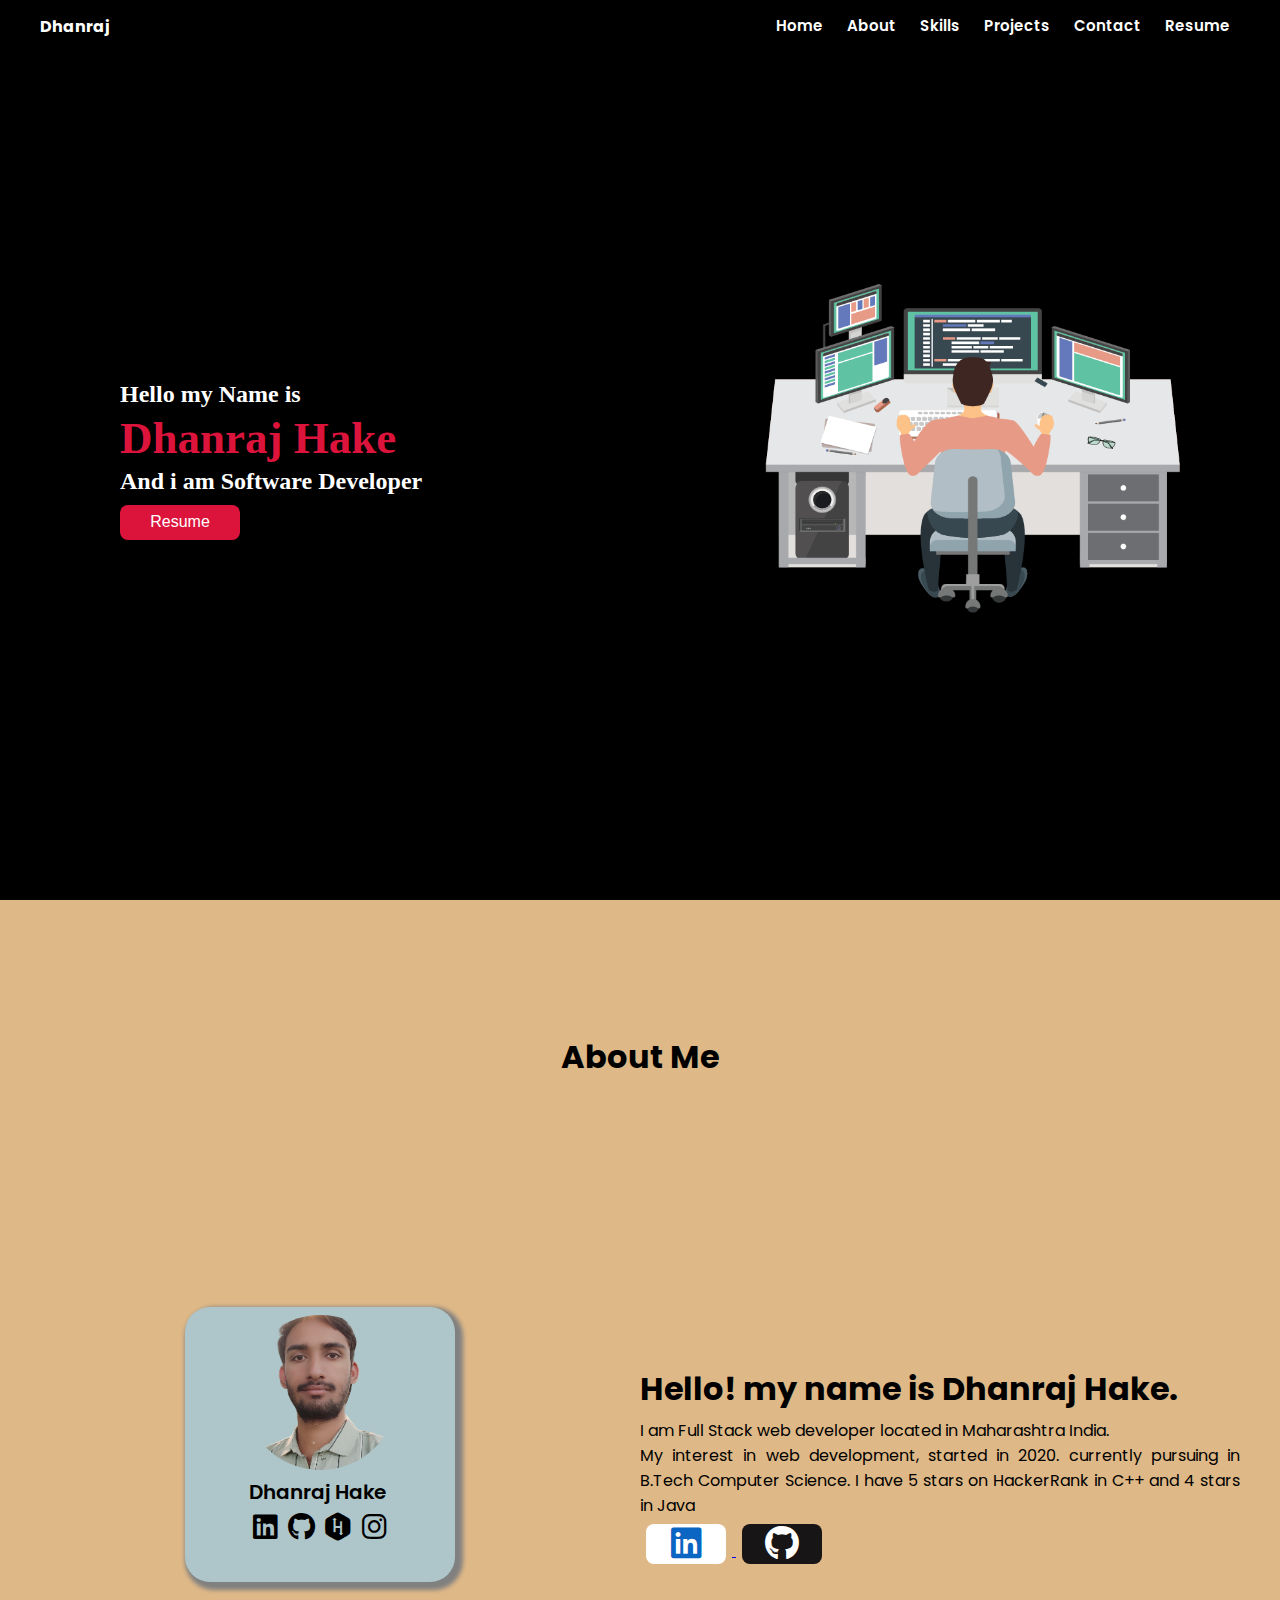
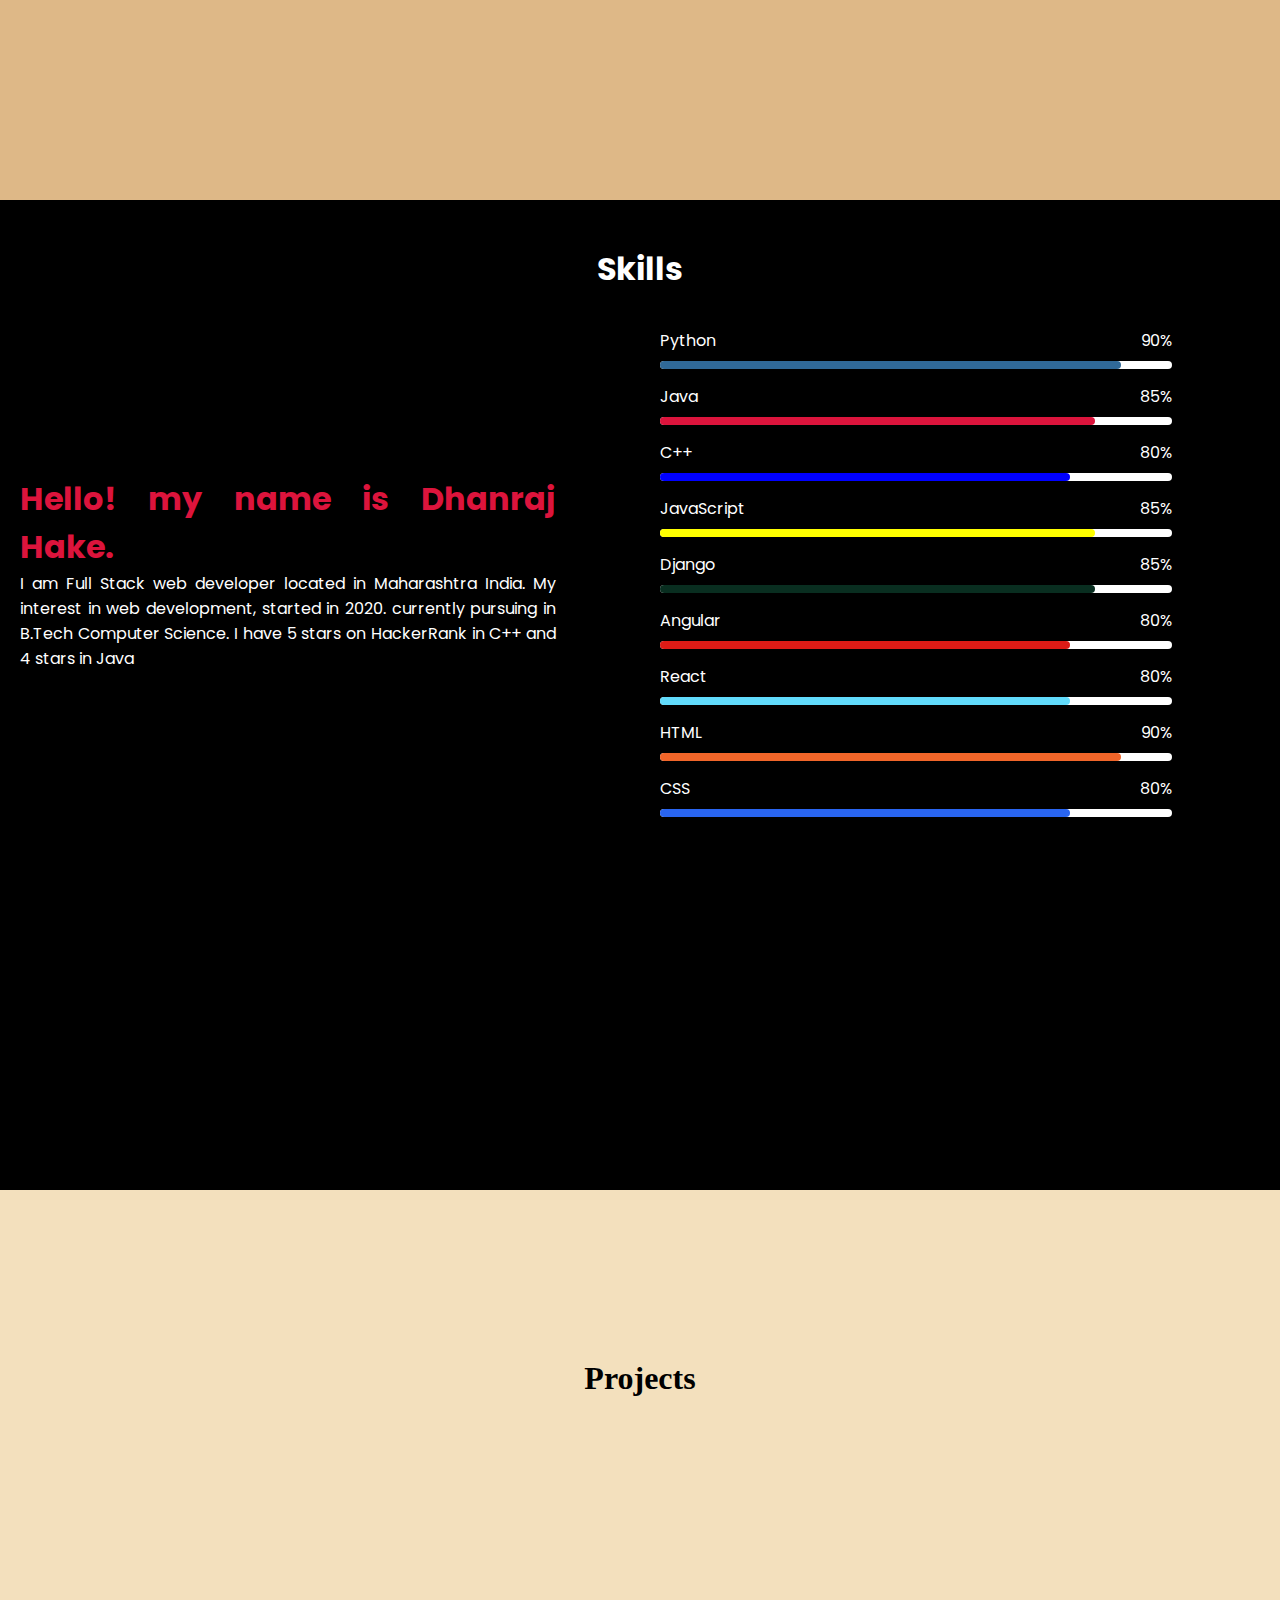
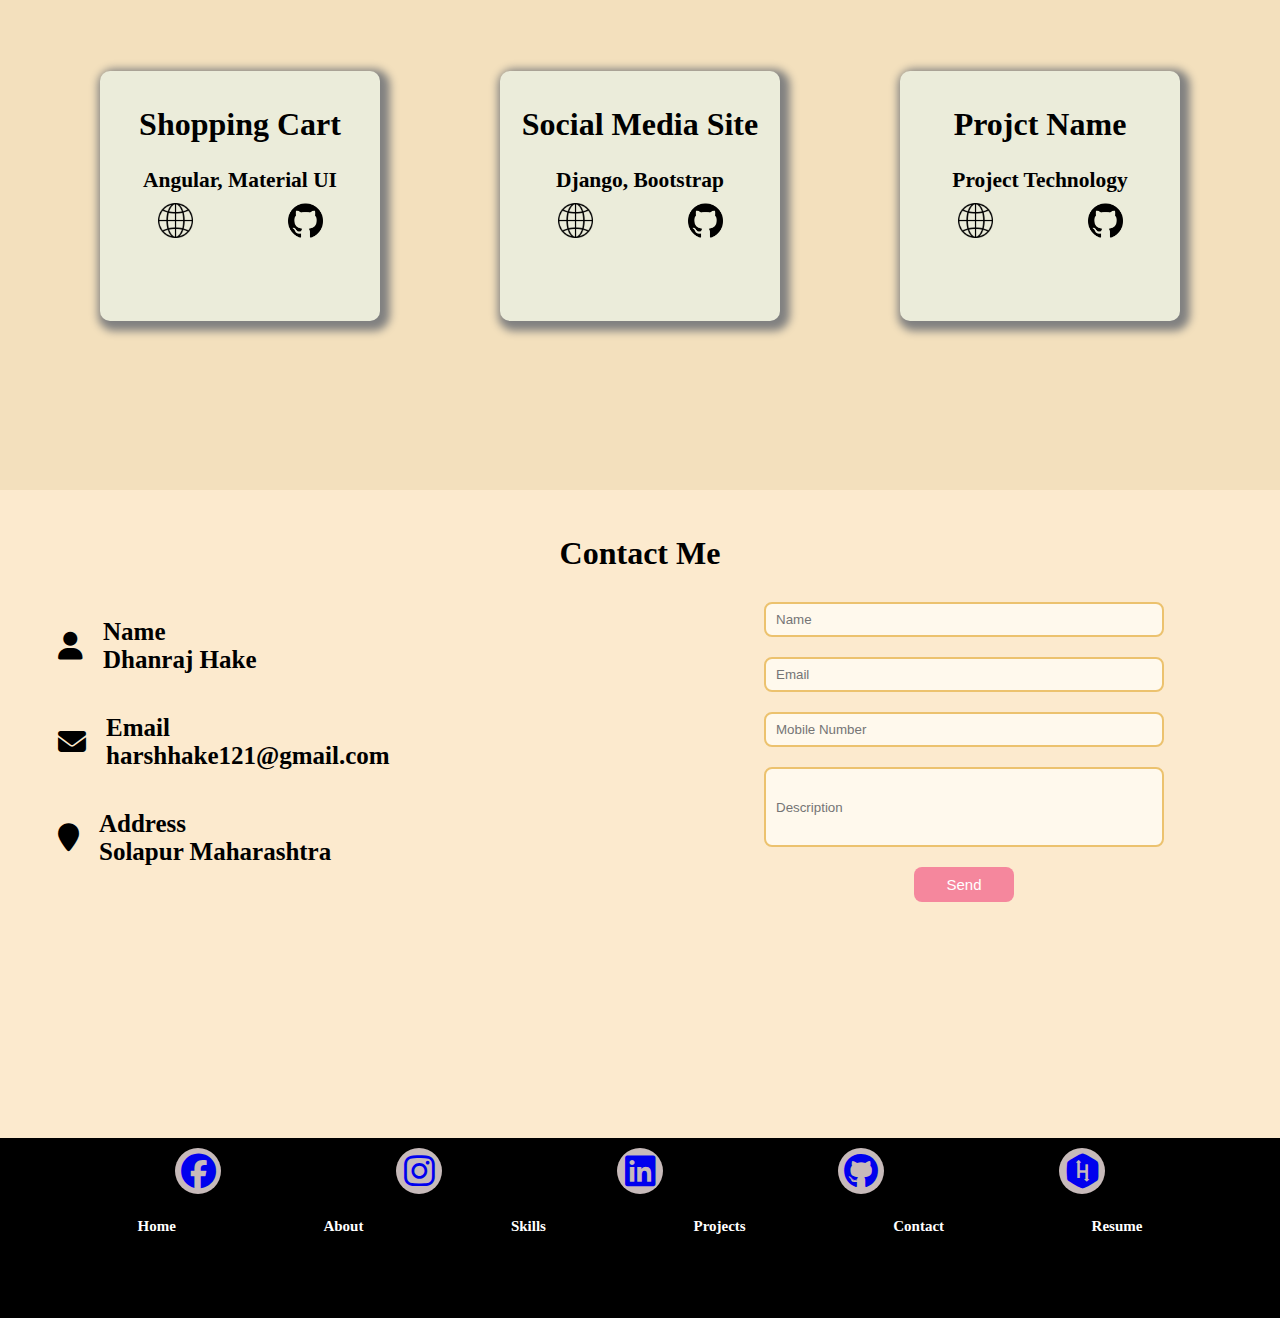
==== index.html @ 4b81c35b "Fixing some Bugs" ====
<!DOCTYPE html>
<html lang="en">

<head>
    <meta charset="UTF-8">
    <meta http-equiv="X-UA-Compatible" content="IE=edge">
    <meta name="viewport" content="width=device-width, initial-scale=1.0">
    <link rel="stylesheet" href="https://cdnjs.cloudflare.com/ajax/libs/font-awesome/6.2.1/css/all.min.css">
    <link rel="stylesheet" href="css/style.css">
    <title>Dhanraj</title>
</head>

<body>

    <nav class="navbar" id="navbar">
        <div class="left">
            <h4>Dhanraj</h4>
        </div>
        <div class="right" id="menu">
            <ul>
                <li><a class="link" href="#home">Home</a></li>
                <li><a class="link" href="#about">About</a></li>
                <li><a class="link" href="#skills">Skills</a></li>
                <li><a class="link" href="#projects">Projects</a></li>
                <li><a class="link" href="#contact">Contact</a></li>
                <li><a class="link" href="">Resume</a></li>

            </ul>
        </div>
        <div class="menu-icon menu-active" id="menu-icon-box"> <i id="menu-icon" class="fa-solid fa-bars"></i></div>
    </nav>

    <section id="home">
        <div class="home flex">

            <div class="left">
                <div>

                    <h2>Hello my Name is </h2>
                    <h1 class="name">Dhanraj Hake</h1>
                    <h2>And i am Software Developer</h2>
                    <a href="media/resume.pdf" target="_blank">
                        <button class="resume-button">Resume</button>
                    </a>
                </div>
            </div>
            <div class="right">

                <img src="images/dev.png" alt="">

            </div>

        </div>
    </section>

    <section id="about">
        <div class="about flex">
            <h1 class="title">About Me</h1>
            <div class="flex">
                <div class="left">
                    <div class="card">
                        <div class="image">
                            <img src="images/profile.png" alt="">
                            <span>Dhanraj Hake</span>
                            <div class="icons flex">

                                <a href="https://in.linkedin.com/in/dhanraj-hake" target="_blank">
                                    <i class="card-icon fa-brands fa-linkedin"></i>
                                </a>
                                <a href="https://github.com/dhanraj-hake" target="_blank">
                                    <i class="card-icon fa-brands fa-github"></i>
                                </a>
                                <a href="https://www.hackerrank.com/dhanrajhake121" target="_blank">
                                    <i class="card-icon fa-brands fa-hackerrank"></i>
                                </a>
                                <a href="https://www.instagram.com/dhanrajhake2580/" target="_blank">
                                    <i class="card-icon fa-brands fa-instagram"></i>
                                </a>
                                
                            </div>
                        </div>
                    </div>
                </div>
                <div class="right">
                    <h1>Hello! my name is Dhanraj Hake.</h1>
                    <div>
                        <p>
                            I am Full Stack web developer located in Maharashtra India.</p>
                        <p>

                            My interest in web development, started in 2020.
                            currently pursuing in B.Tech Computer Science.
                            I have 5 stars on HackerRank in C++ and 4 stars in Java
                        </p>
                        <a href="https://in.linkedin.com/in/dhanraj-hake" target="_blank">
                            <button class="about-social-button linkedin">
                                <i class="fa-brands fa-linkedin"></i>
                            </button>
                        </a>
                        
                        <a href="https://github.com/dhanraj-hake/" target="_blank">
                            <button class="about-social-button git">
                                <i class="fa-brands fa-github"></i>
                            </button>
                        </a>

                    </div>
                </div>
            </div>


        </div>
    </section>

    <section id="skills">
        <div class="skills">
            <h1 class="title">Skills</h1>
            <div class="flex">
                <div class="left flex">

                    <div>
                        
                        <h1 class="color-crimson">Hello! my name is Dhanraj Hake.</h1>


                        <p>
                            I am Full Stack web developer located in Maharashtra India.

                            My interest in web development, started in 2020. currently pursuing in B.Tech Computer
                            Science. I have 5 stars on HackerRank in C++ and 4 stars in Java</p>
                    </div>
                </div>
                <div class="right">
                    <div>

                        <div class="python skilldiv">
                            <div class="python flex skill-bar-title">
                                <span>Python</span>
                                <span>90%</span>
                            </div>
                            <div class="bars"></div>
                        </div>



                        <div class="java skilldiv">
                            <div class="java flex skill-bar-title">
                                <span>Java</span>
                                <span>85%</span>
                            </div>
                            <div class="bars"></div>
                        </div>

                        <div class="cpp skilldiv">
                            <div class="cpp flex skill-bar-title">
                                <span>C++</span>
                                <span>80%</span>
                            </div>
                            <div class="bars"></div>
                        </div>


                        <div class="javascript skilldiv">
                            <div class="javascript flex skill-bar-title">
                                <span>JavaScript</span>
                                <span>85%</span>
                            </div>
                            <div class="bars"></div>
                        </div>

                        <div class="django skilldiv">
                            <div class="django flex skill-bar-title">
                                <span>Django</span>
                                <span>85%</span>
                            </div>
                            <div class="bars"></div>
                        </div>

                        <div class="angular skilldiv">
                            <div class="angular flex skill-bar-title">
                                <span>Angular</span>
                                <span>80%</span>
                            </div>
                            <div class="bars"></div>
                        </div>

                        <div class="react skilldiv">
                            <div class="react flex skill-bar-title">
                                <span>React</span>
                                <span>80%</span>
                            </div>
                            <div class="bars"></div>
                        </div>

                        <div class="html skilldiv">
                            <div class="html flex skill-bar-title">
                                <span>HTML</span>
                                <span>90%</span>
                            </div>
                            <div class="bars"></div>
                        </div>

                        <div class="css skilldiv">
                            <div class="css flex skill-bar-title">
                                <span>CSS</span>
                                <span>80%</span>
                            </div>
                            <div class="bars"></div>
                        </div>




                    </div>
                </div>
            </div>
        </div>
    </section>


    <section id="projects">
        <div class="projects flex justify-around">
            <h1 class="title">Projects</h1>
            <div class="card">
                <div class="title">
                    <h4>Shopping Cart</h4>
                </div>
                <div class="desc title">
                    <h6>Angular, Material UI</h6>
                </div>
                <div class="icon flex justify-around">
                    <div class="web">
                        <a href="https://shopping-cart-99c91.web.app/" target="_blank">
                            <img src="images/web.png" alt="">
                        </a>

                    </div>
                    <div class="github">
                        <a href="https://github.com/dhanraj-hake/angular-shopping-cart" target="_blank">
                            <img src="images/git.png" alt="">
                        </a>
                    </div>
                </div>
            </div>


            <div class="card">
                <div class="title">
                    <h4>Social Media Site</h4>
                </div>
                <div class="desc title">
                    <h6>Django, Bootstrap</h6>
                </div>
                <div class="icon flex justify-around">
                    <div class="web">
                        <a href="https://socialmediadhanraj.pythonanywhere.com/" target="_blank">
                            <img src="images/web.png" alt="">
                        </a>
                    </div>
                    <div class="github">
                        <a href="" target="_blank">
                            <a href="https://github.com/dhanraj-hake/social-media" target="_blank">
                                <img src="images/git.png" alt="">
                            </a>
                        </a>
                    </div>
                </div>
            </div>


            <div class="card">
                <div class="title">
                    <h4>Projct Name</h4>
                </div>
                <div class="desc title">
                    <h6>Project Technology</h6>
                </div>
                <div class="icon flex justify-around">
                    <div class="web">
                        <img src="images/web.png" alt="">
                    </div>
                    <div class="github">
                        <img src="images/git.png" alt="">
                    </div>
                </div>
            </div>


        </div>
    </section>

    <section id="contact">
        <div class="contact">
            <h1 class="title">Contact Me</h1>
            <div class="flex">
                <div class="left">

                    <div class="flex-column">

                        <div class="info">
                            <div class="name flex">
                                <i class="fa fa-user" aria-hidden="true"></i>
                                <div class="text">
                                    <h4>Name</h4>
                                    <h4>Dhanraj Hake</h4>
                                </div>
                            </div>
                        </div>



                        <div class="info">
                            <div class="email flex">
                                <i class="fa fa-envelope" aria-hidden="true"></i>
                                <div class="text">
                                    <h4>Email</h4>
                                    <h4>harshhake121@gmail.com</h4>
                                </div>
                            </div>
                        </div>



                        <div class="info">
                            <div class="address flex">
                                <i class="fa fa-map-marker" aria-hidden="true"></i>
                                <div class="text">
                                    <h4>Address</h4>
                                    <h4>Solapur Maharashtra</h4>
                                </div>
                            </div>
                        </div>

                    </div>


                </div>
                <div class="right">
                    <div class="form">
                        <form action="#">
                            <div class="name">
                                <input type="text" name="name" id="name" placeholder="Name">
                            </div>
                            <div class="email">
                                <input type="email" name="name" id="email" placeholder="Email">
                            </div>
                            <div class="phone">
                                <input type="number" name="name" id="phone" placeholder="Mobile Number">
                            </div>
                            <div class="desc">
                                <input type="text" class="description" name="name" id="desc" placeholder="Description">
                            </div>
                            <div class="button">
                                <button type="submit">Send</button>
                            </div>
                        </form>
                    </div>
                </div>
            </div>
        </div>
    </section>

    <section id="footer">
        <footer>
            <div class="footer">
                <div class="social flex justify-evenly">

                    <a href="https://www.facebook.com/dhanraj.hake.71/" target="_blank">
                        <div class="icon facebook">
                            <span>
                                <i class="fa-brands fa-facebook"></i>
                            </span>
                        </div>
                    </a>
                
                    <a href="https://www.instagram.com/dhanrajhake2580/" target="_blank">

                        <div class="icon insta">
                            <span>
                                <i class="fa-brands fa-instagram"></i>
                            </span>
                        </div>
                    </a>

                    <a href="https://in.linkedin.com/in/dhanraj-hake" target="_blank">

                        <div class="icon linkedin">
                            <span>
                                <i class="fa-brands fa-linkedin"></i>
                            </span>
                        </div>
                    </a>

                    <a href="https://github.com/dhanraj-hake/" target="_blank">

                        <div class="icon github">
                            <span>
                                <i class="fa-brands fa-github"></i>
                            </span>
                        </div>
                    </a>

                    <a href="https://hackerrank.com/dhanrajhake121" target="_blank">

                        <div class="icon hackerrank">
                            <span>
                                <i class="fa-brands fa-hackerrank"></i>
                            </span>
                        </div>
                    </a>

                </div>

                <div >
                    <ul class="footer-nav flex justify-evenly">
                        <li><a class="link" href="#home">Home</a></li>
                        <li><a class="link" href="#about">About</a></li>
                        <li><a class="link" href="#skills">Skills</a></li>
                        <li><a class="link" href="#projects">Projects</a></li>
                        <li><a class="link" href="#contact">Contact</a></li>
                        <li><a class="link" href="">Resume</a></li>
                    </ul>
                </div>
            </div>
        </footer>
    </section>


    <script src="js/index.js"></script>
</body>

</html>
---- css/style.css ----
@import url('https://fonts.googleapis.com/css2?family=Poppins:wght@500&display=swap');
*{
    margin: 0;
    padding: 0;
    box-sizing: border-box;
    scroll-behavior: smooth;
}

.navbar{
    position: fixed;
    top: 0;
    z-index: 1000;
    color: white;
    width: 100vw;
    height: 55px;
    background-color: black;
    display: flex;
    justify-content: space-between;
    font-family: 'Poppins', sans-serif;
}


.flex{
    display: flex;
    flex-wrap: wrap;
    justify-content: space-between;
    align-items: center;

}

.justify-around{
    justify-content: space-around;
}
.justify-evenly{
    justify-content: space-evenly;
}

.flex-column{
    display: flex;
    flex-direction: column;
    justify-content: center;
    align-items: flex-start;
}

.color-crimson{
    color: crimson;
}


.navbar .right{
    padding-right: 40px;
}

.navbar .right li{
    padding: 14px 10px;
    font-size: 15px;
    font-weight: 550;
    list-style: none;
    display: inline-block;
}

.navbar .left h4{
    padding: 14px 0 0 40px;
}

.navbar .right li a{
    color: white;
    text-decoration: none;
}

.navbar .link:hover{
    padding:0 0 4px 0;
    border-bottom: 2px solid white;
    transition: all 0.2s ease-in;
}



.home{
    color: white;
    background-color: black;
    width: 100%;
    height: 100vh;
}

.home .left{
    padding: 120px 10px 100px 120px;
}
.home .right{
    padding: 100px 100px 100px 0;
}
.home .right img{
    width: 415px;
}

.home .left .name{
    font-size: 45px;
    color: crimson;
    padding: 4px 0;
}

.resume-button{
    font-size: 16px;
    margin-top: 10px;
    width: 120px;
    height: 35px;
    background-color: crimson;
    border: none;
    outline: none;
    border-radius:8px;
    color: white;
}

.resume-button:hover{
    background-color: black;
    color: crimson;
    border: 2px solid crimson;
}




.about{
    padding-top: 10px;
    height: 100vh;
    padding: 0 0 50px 0;
    background: burlywood;
    font-family: 'Poppins', sans-serif;
}

/* .about img{
    width: 295px;
    height: 295px;
    object-fit: cover;
} */

.about img{
    width: 155px;
    height: 155px;
    border-radius: 50%;
    object-fit: cover;
}

.about .image{
    width: 155px;
    height: 155px;
    margin: 8px 0 0 0;
}

.about .image span{
    padding: 6px;
    font-size: 20px;
    font-weight: 600;
}

.about .card{
    width: 270px;
    height: 275px;
    border-radius: 25px;
    background: #aec6c9;
    box-shadow: 4px 4px 4px 4px grey;

    display: flex;
    justify-content: center;
    
    
}

.card a{
    color: black;
}

.card .icons{
    display: flex;
    justify-content: space-evenly;
    gap: 5px;

    padding: 6px;
}

.card-icon{
    font-size: 28px;
}

.card-icon:hover{
    font-size: 35px;
}

.about .card a:hover{
    color: crimson;
}


/* .about .image{
    width: 295px;
    height: 295px;
    border-radius: 15px;
    background: #aec6c9;
    box-shadow: 4px 4px 4px 4px grey;
} */

.about .right h1{
    padding: 5px 0;
}


.about .left{
    padding: 10px 0 60px 0;
    width: 50%;

    display: flex;
    justify-content: center;
}
.about .right{
    padding: 10px 40px 20px 0;
    width: 50%;
    text-align: justify;
}

.title{
    padding: 25px 0 0 0;
    width: 100%;
    text-align: center;
    font-size: 32px;
}


.skills{
    color: white;
    padding-top: 20px;
    height: 110vh;
    background-color: black;

    font-family: 'Poppins', sans-serif;
}

.skills .left{
    padding: 20px;
    text-align: justify;
    width: 45%;
    height: 45vh;

}
.skills .right{
    padding: 80px;
    width: 50%;
    height: 100%;
    padding: 20px;
}

.skills .skilldiv{
    width: 40vw;
    margin: 15px 0;
}


.skills .bars{
    position: relative;
    margin-top: 8px;
    width: 40vw;
    background-color: white;
    height: 8px;
    border-radius:6px ;
}

.skills .bars::before{
    position: absolute;
    content: "";
    top:0;
    left: 0;
    height: 8px;
    border-radius:6px ;
}



.skills .python .bars::before{
    width: 90%;
    background-color: #306998;
}

.skills .java .bars::before{
    width: 85%;
    background-color: crimson;
}

.skills .cpp .bars::before{
    width: 80%;
    background-color: blue;
}

.skills .javascript .bars::before{
    width: 85%;
    background-color: yellow;
}

.skills .django .bars::before{
    width: 85%;
    background-color: #092e20;
}

.skills .angular .bars::before{
    width: 80%;
    background-color: #dd1b16;
}

.skills .react .bars::before{
    width: 80%;
    background-color: #61dbfb ;
}

.skills .html .bars::before{
    width: 90%;
    background-color: #F06529;
}
.skills .css .bars::before{
    width: 80%;
    background-color: #2965f1;
}


.menu-icon{
    position: fixed;
    top: 2px;
    right: 2px;
    display: none;
    font-size: 40px;
}


.projects .card .icon img{
    width: 35px;
    cursor: pointer;
}

.projects .card .icon .github, .projects .card .icon .web{
    padding: 10px 20px;
}

.projects .card {
    background-color: #ebecda;
    width: 280px;
    height: 250px;
    padding:10px 10px ;
    margin: 25px 10px;
    border-radius: 10px;
    box-shadow: 4px 4px 8px 6px grey;
}

.projects .card:hover{
    background-color: burlywood;
    color: white;
}



.projects{
    padding: 20px 40px;
    height: 100vh;
    background: rgb(243, 224, 189);
}


.contact{
    height: 72vh;
    padding: 20px;
    background: rgb(252, 234, 206);
}

.contact .left{
    width: 50%;
    height: 100%;
    padding: 10px 0 0 28px;
}

.contact .right{
    width: 50%;
    padding: 20px 0 0 28px;
}

.contact .fa{
    font-size: 28px;
    padding: 10px;
}

.contact .left .info{
    padding: 20px 0;
}

.contact .left .info h4{
    font-size: 25px;
    padding: 0 10px;
}

.contact .right .form {
    text-align: center;
}

.contact .right .form input{
    width: 400px;
    height: 35px;
    padding: 10px;
    margin: 10px;
    border: 2px solid rgb(236, 194, 110);
    border-radius: 8px;
    outline: none;
    
    background: rgb(255, 249, 237);
}

.contact .right .form .description{
    height: 80px;
}

.contact .right .form button{
    width: 100px;
    height: 35px;
    font-size: 15px;
    margin-top: 10px;
    background-color: rgb(245, 135, 157);
    color: white;
    border: none;
    outline: none;
    border-radius: 8px;
}

.contact .right .form button:hover{
    background-color: rgb(255, 249, 237);
    color: rgb(245, 135, 157);
    border: 1px solid rgb(245, 135, 157);
}


.footer{
    height: 20vh;
    background-color: black;
    padding-top: 10px;
}


.footer .icon{
    width: 46px;
    height: 46px;
    background-color: rgb(199, 186, 186);
    padding: 10px;
    border-radius: 50%;
    display: flex;
    justify-content: center;
    align-items: center;
}

.footer .icon i{
    font-size: 35px;
}

.footer .icon:hover{
    background-color: crimson;
    color: white;
}


.footer li{
    color: white;
    padding: 14px 10px;
    font-size: 15px;
    font-weight: 550;
    list-style: none;
    display: inline-block;
}

.footer li a{
    text-decoration: none;
    color: white;
}

.footer-nav{
    padding-top: 10px;
}

.footer .nav .footer-nav{
    padding-top: 15px;
}

.about-social-button{
    width: 80px;
    height: 40px;
    border: none;
    border-radius: 8px;
    margin: 6px;
}

.about-social-button i{
    font-size: 35px;
}

.about-social-button.git{
    background-color: #171515 ;
    color: white;
}
.about-social-button.linkedin{
    color:  #0A66C2;
    background-color: white;
}



@media (max-width:1000px){
    
    .home .left{
        margin: 0;
        padding: 20px;
        width: 100%;
        display: flex;
        justify-content: center;
        align-items: center;
    }
    .home .right{
        margin: 0;
        padding: 20px;
        width: 100%;
        display: none;
        justify-content: center;
        align-items: center;
    }

    .about{
        height: 100%;
    }

    .about .left{
        padding: 20px ;
        display: flex;
        justify-content: center;
        align-items: center;
        width: 100%;
    }
    .about .right{
        padding: 20px;
        width: 100%;
        text-align: justify;
    }


    .skills{
        height: 100%;
    }

    .skills .left{
        padding: 40px;
        width: 100%;
        height: 45vh;
    }

    .skills .right{
        display: flex;
        justify-content: center;
        width: 100%;
    }

    .skills .skilldiv{
        width: 80vw;
    }
    
    .skills .bars{
        width: 80vw;
    }
    

    .navbar .right{
        width: 100vw;
        height: 100vh;
        position: fixed;
        overflow: hidden;
        top:-100vh;
        background-color: black;
        padding-top: 50px;
    }

    .navbar .right li{
        display: block;
        text-align: center;
        padding: 40px;
    }

    .navbar .right.show-menu{
        top:0;
        left: 0;
    }

    .menu-icon{
        display: block;
    }

    .projects{
        height: 100%;
    }

    .contact{
        height: 100%;
        padding-top: 10px;
    }

    .contact .left{
        width: 100%;
        height: 100%;
        padding: 40px 0 0 28px;
    }
    
    .contact .right{
        width: 100%;
    }
    
    .contact .right .form input{
        width: 80vw;
    }

    .contact .fa{
        font-size: 25px;
        padding: 10px;
    }
    
 
    .contact .left .info h4{
        font-size: 20px;
        padding: 0 10px;
    }

    .footer{
        max-height: 15vh;
    }

    .fa-xmark{
        padding: 5px;
        font-size: 45px;
    }
    .fa-bars{
        padding: 5px;
        font-size: 45px;
    }
   
}
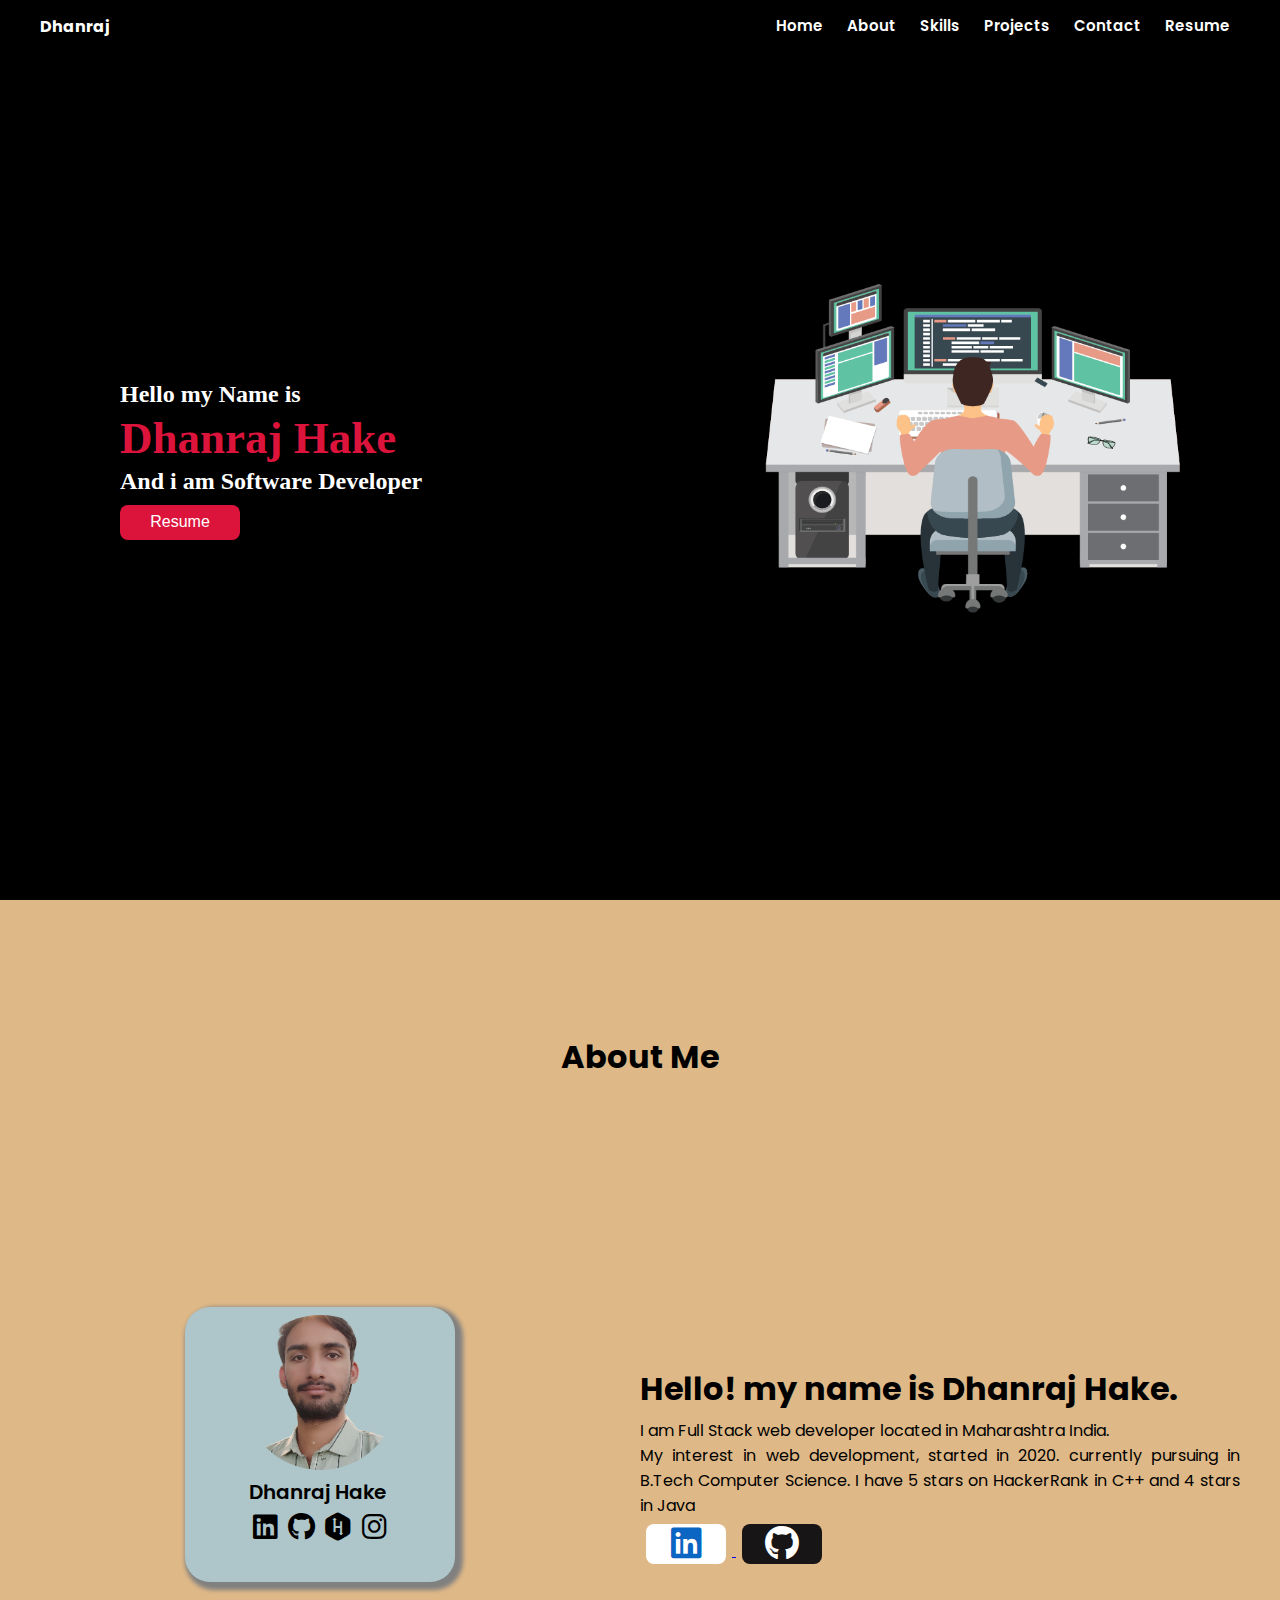
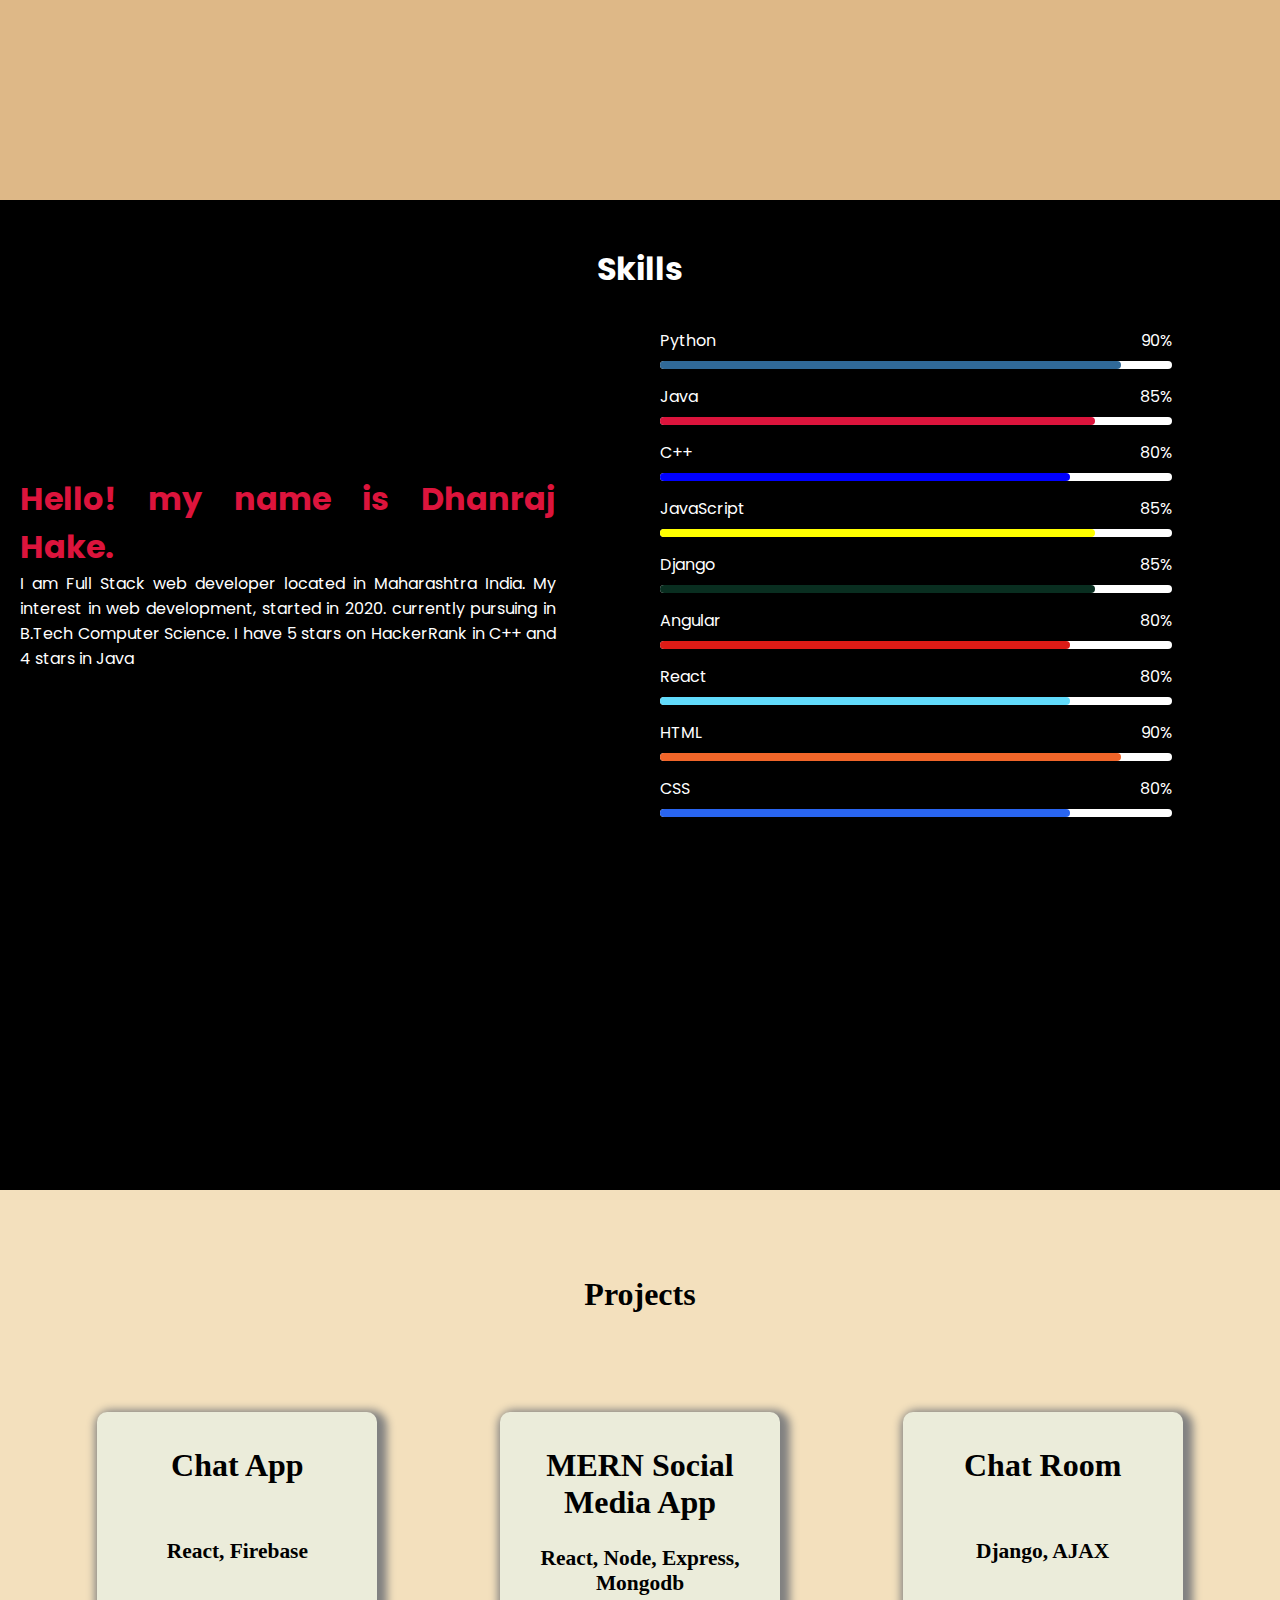
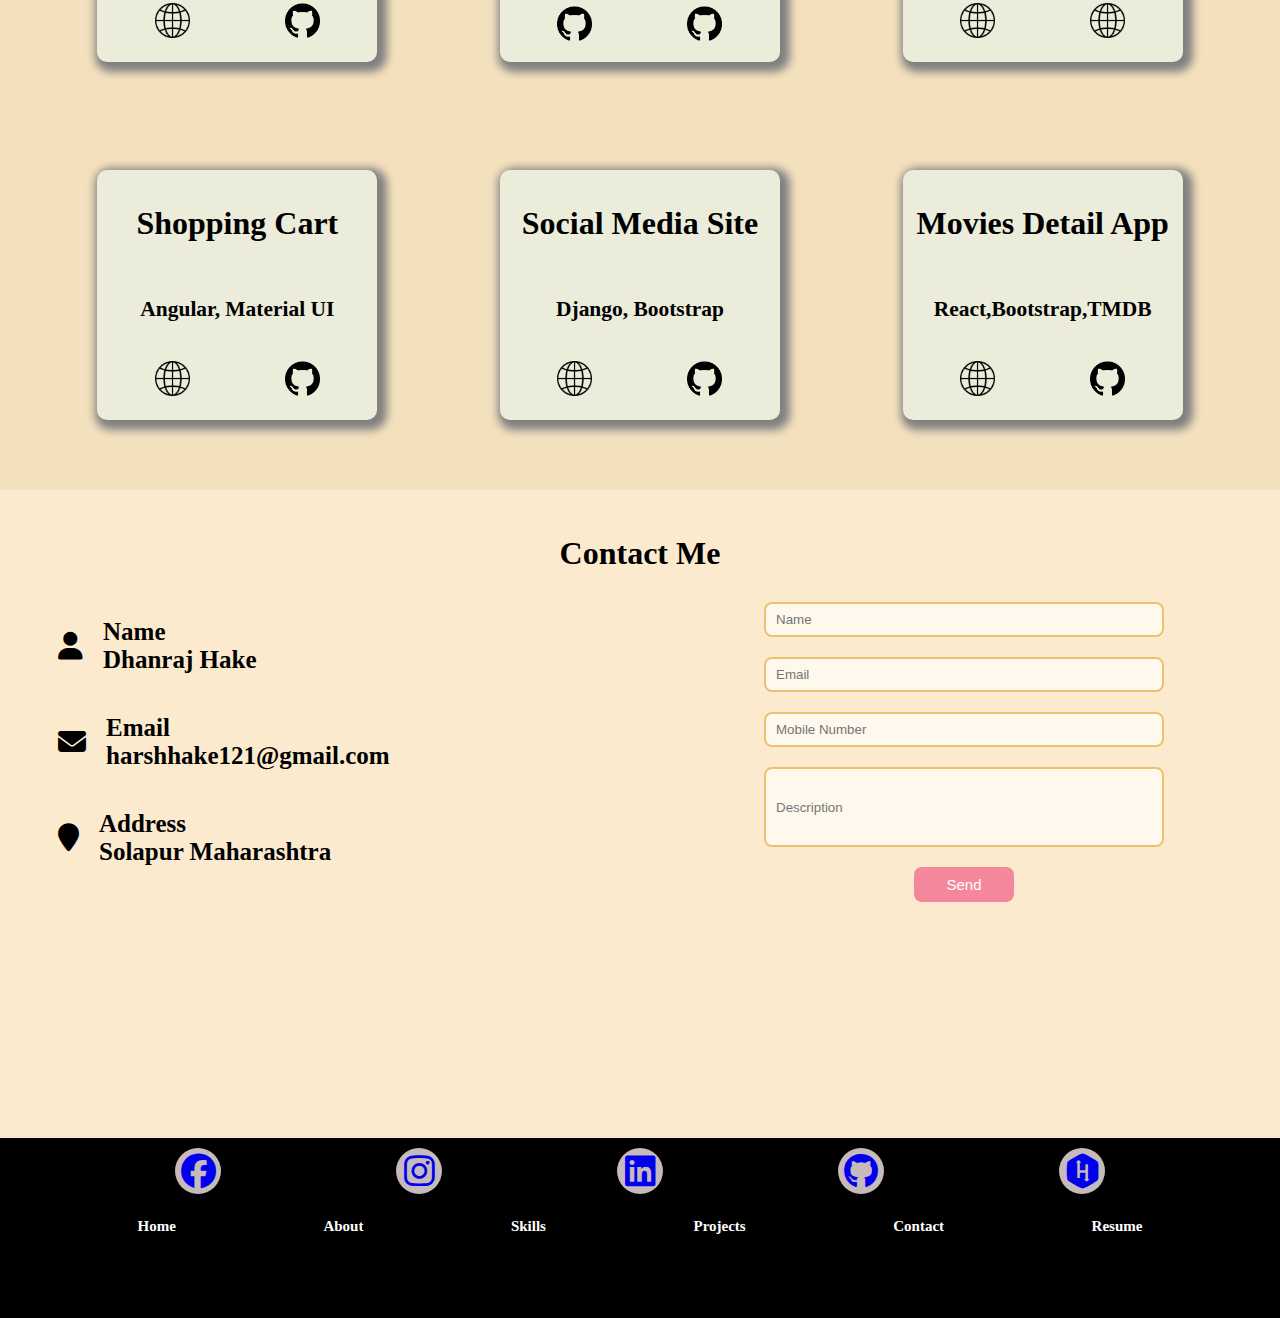
==== commit 90a1a451: "Fixing some Bugs" ====
--- a/index.html
+++ b/index.html
@@ -219,8 +219,80 @@
 
 
     <section id="projects">
+
         <div class="projects flex justify-around">
-            <h1 class="title">Projects</h1>
+            <h1 class="title project-heading">Projects</h1>
+            
+            <div class="card">
+                <div class="title">
+                    <h4>Chat App</h4>
+                </div>
+                <div class="desc title">
+                    <h6>React, Firebase</h6>
+                </div>
+                <div class="icon flex justify-around">
+                    <div class="web">
+                        <a href="https://chat-app-1e89d.web.app/" target="_blank">
+                            <img src="images/web.png" alt="">
+                        </a>
+
+                    </div>
+                    <div class="github">
+                        <a href="https://github.com/dhanraj-hake/react-firebase-chat-app" target="_blank">
+                            <img src="images/git.png" alt="">
+                        </a>
+                    </div>
+                </div>
+            </div>
+
+
+            <div class="card">
+                <div class="title">
+                    <h4>MERN Social Media App</h4>
+                </div>
+                <div class="desc title">
+                    <h6>React, Node, Express, Mongodb</h6>
+                </div>
+                <div class="icon flex justify-around">
+                    <div class="web">
+                        <a href="https://github.com/dhanraj-hake/mern-social-media-app" target="_blank">
+                            <img src="images/git.png" alt="">
+                        </a>
+
+                    </div>
+                    <div class="github">
+                        <a href="https://github.com/dhanraj-hake/mern-social-media-app" target="_blank">
+                            <img src="images/git.png" alt="">
+                        </a>
+                    </div>
+                </div>
+            </div>
+
+
+
+
+            <div class="card">
+                <div class="title">
+                    <h4>Chat Room</h4>
+                </div>
+                <div class="desc title">
+                    <h6>Django, AJAX </h6>
+                </div>
+                <div class="icon flex justify-around">
+                    <div class="web">
+                        <a href="https://dhanrajchatapp.pythonanywhere.com/" target="_blank">
+                            <img src="images/web.png" alt="">
+                        </a>
+
+                    </div>
+                    <div class="github">
+                        <a href="https://dhanrajchatapp.pythonanywhere.com/" target="_blank">
+                            <img src="images/web.png" alt="">
+                        </a>
+                    </div>
+                </div>
+            </div>
+
             <div class="card">
                 <div class="title">
                     <h4>Shopping Cart</h4>
@@ -270,17 +342,22 @@
 
             <div class="card">
                 <div class="title">
-                    <h4>Projct Name</h4>
+                    <h4>Movies Detail App</h4>
                 </div>
                 <div class="desc title">
-                    <h6>Project Technology</h6>
+                    <h6>React,Bootstrap,TMDB </h6>
                 </div>
                 <div class="icon flex justify-around">
                     <div class="web">
-                        <img src="images/web.png" alt="">
+                        <a href="https://dhanraj-hake.github.io/movie-app/" target="_blank">
+                            <img src="images/web.png" alt="">
+                        </a>
+
                     </div>
                     <div class="github">
-                        <img src="images/git.png" alt="">
+                        <a href="https://github.com/dhanraj-hake/movie-detail-app" target="_blank">
+                            <img src="images/git.png" alt="">
+                        </a>
                     </div>
                 </div>
             </div>
--- a/css/style.css
+++ b/css/style.css
@@ -345,6 +345,13 @@
     margin: 25px 10px;
     border-radius: 10px;
     box-shadow: 4px 4px 8px 6px grey;
+    display: flex;
+    flex-direction: column;
+    justify-content: space-between;
+}
+
+.projects .project-heading{
+    margin: 1rem 0;
 }
 
 .projects .card:hover{
@@ -356,8 +363,9 @@
 
 .projects{
     padding: 20px 40px;
-    height: 100vh;
+    min-height: 100vh;
     background: rgb(243, 224, 189);
+    gap: 0.5rem;
 }
 
 
@@ -606,8 +614,14 @@
         padding: 40px 0 0 28px;
     }
     
+    .contact .left .info h4{
+        font-size: 20px;
+        padding: 0 5px;
+    }
+    
     .contact .right{
-        width: 100%;
+        width: 100%;    
+        padding: 8px 0;
     }
     
     .contact .right .form input{
@@ -621,13 +635,25 @@
     
  
     .contact .left .info h4{
-        font-size: 20px;
+        font-size: 18px;
+        padding: 0;
+    }
+/* 
+    .contact .left .email h4{
+        font-size: 15px;
         padding: 0 10px;
-    }
-
-    .footer{
+    } */
+
+    .contact .email .fa{
+        font-size: 18px;
+        padding: 10px;
+    }
+
+
+
+    /*.footer{
         max-height: 15vh;
-    }
+    }*/
 
     .fa-xmark{
         padding: 5px;
@@ -635,7 +661,7 @@
     }
     .fa-bars{
         padding: 5px;
-        font-size: 45px;
+        font-size: 40px;
     }
    
-}+}
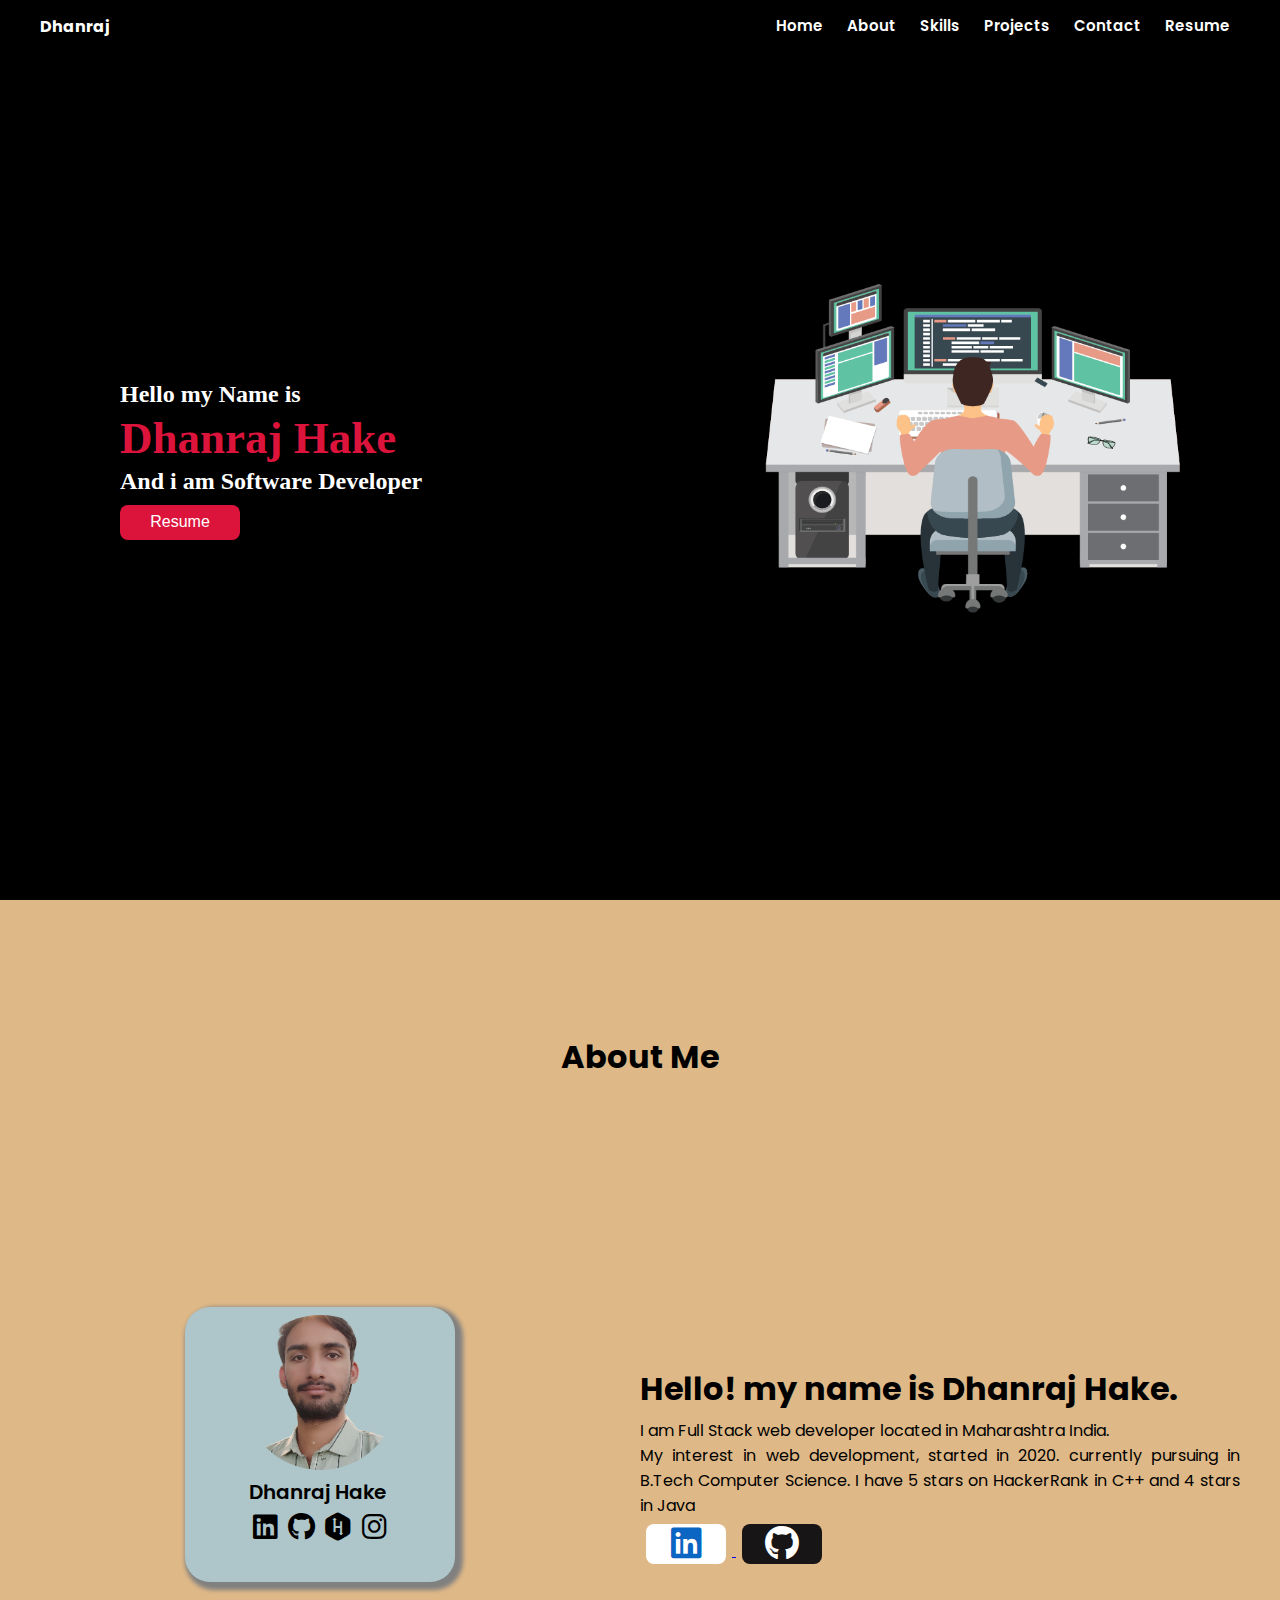
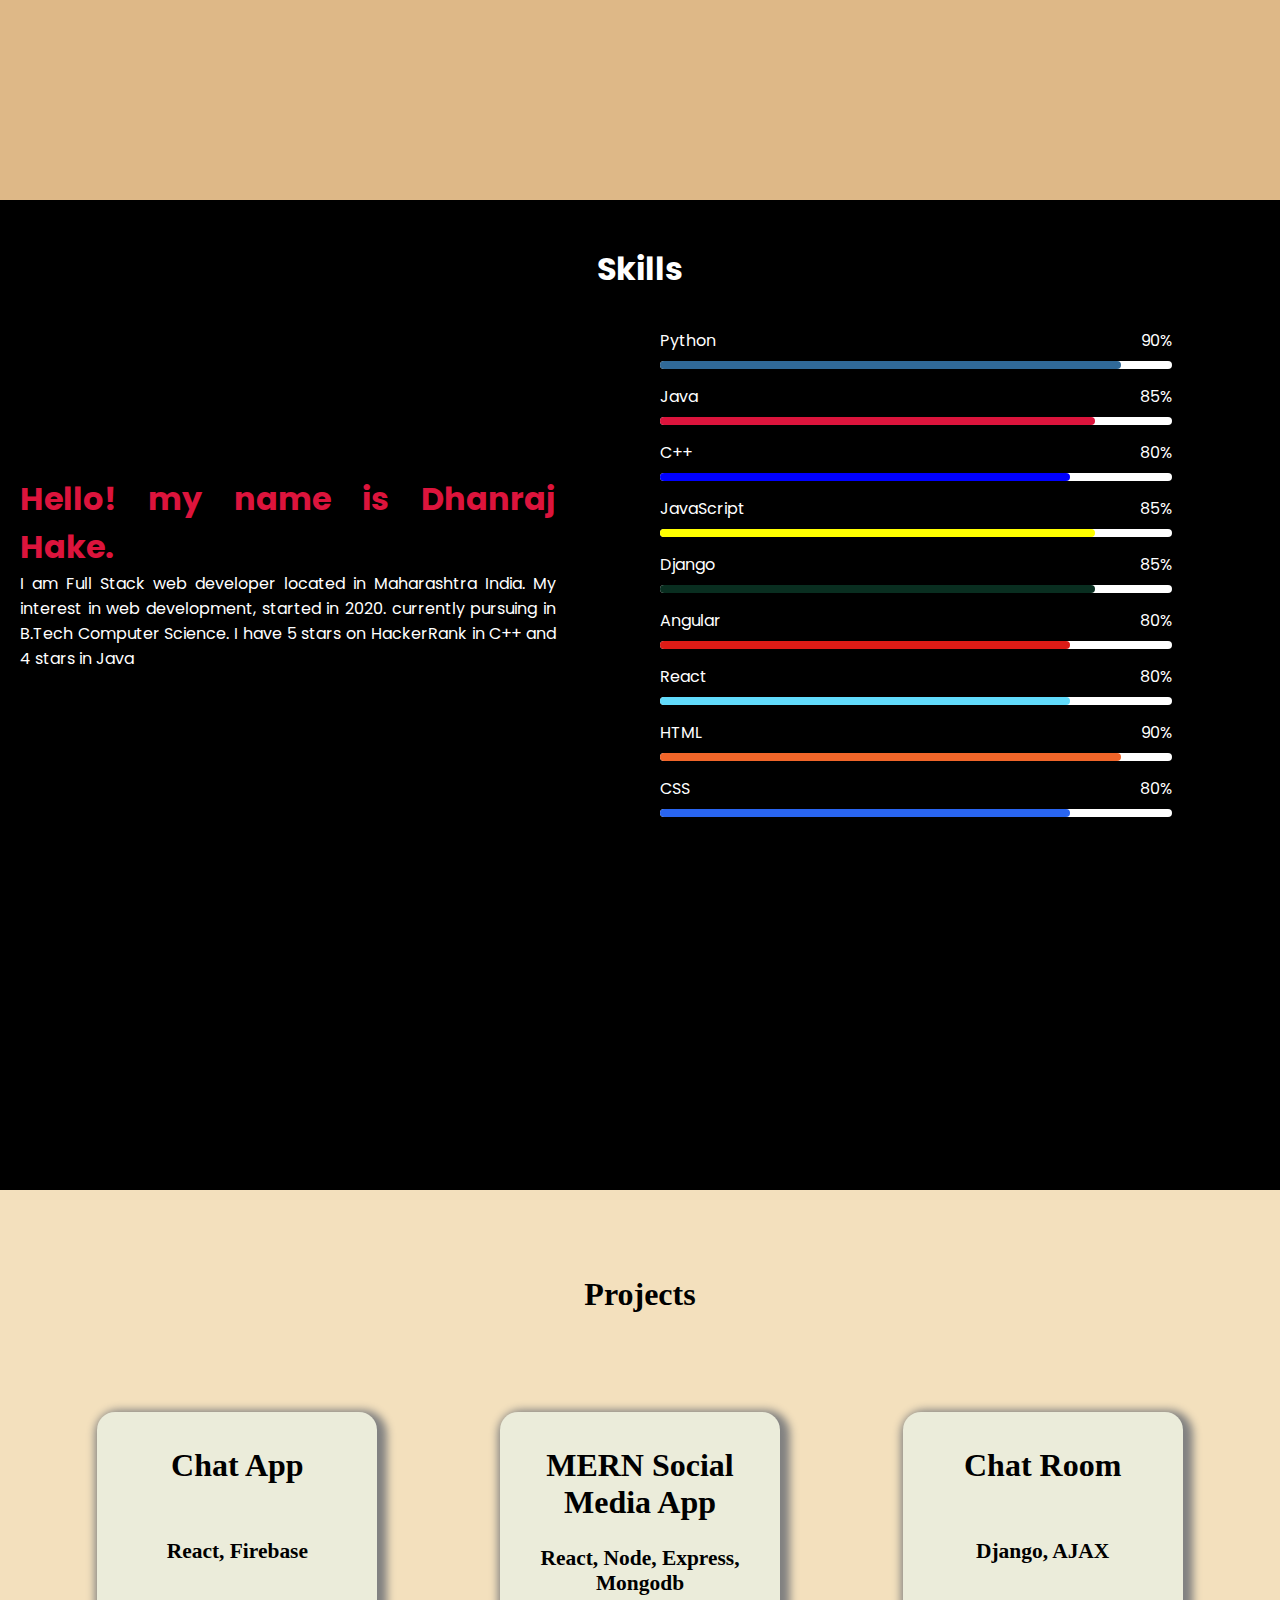
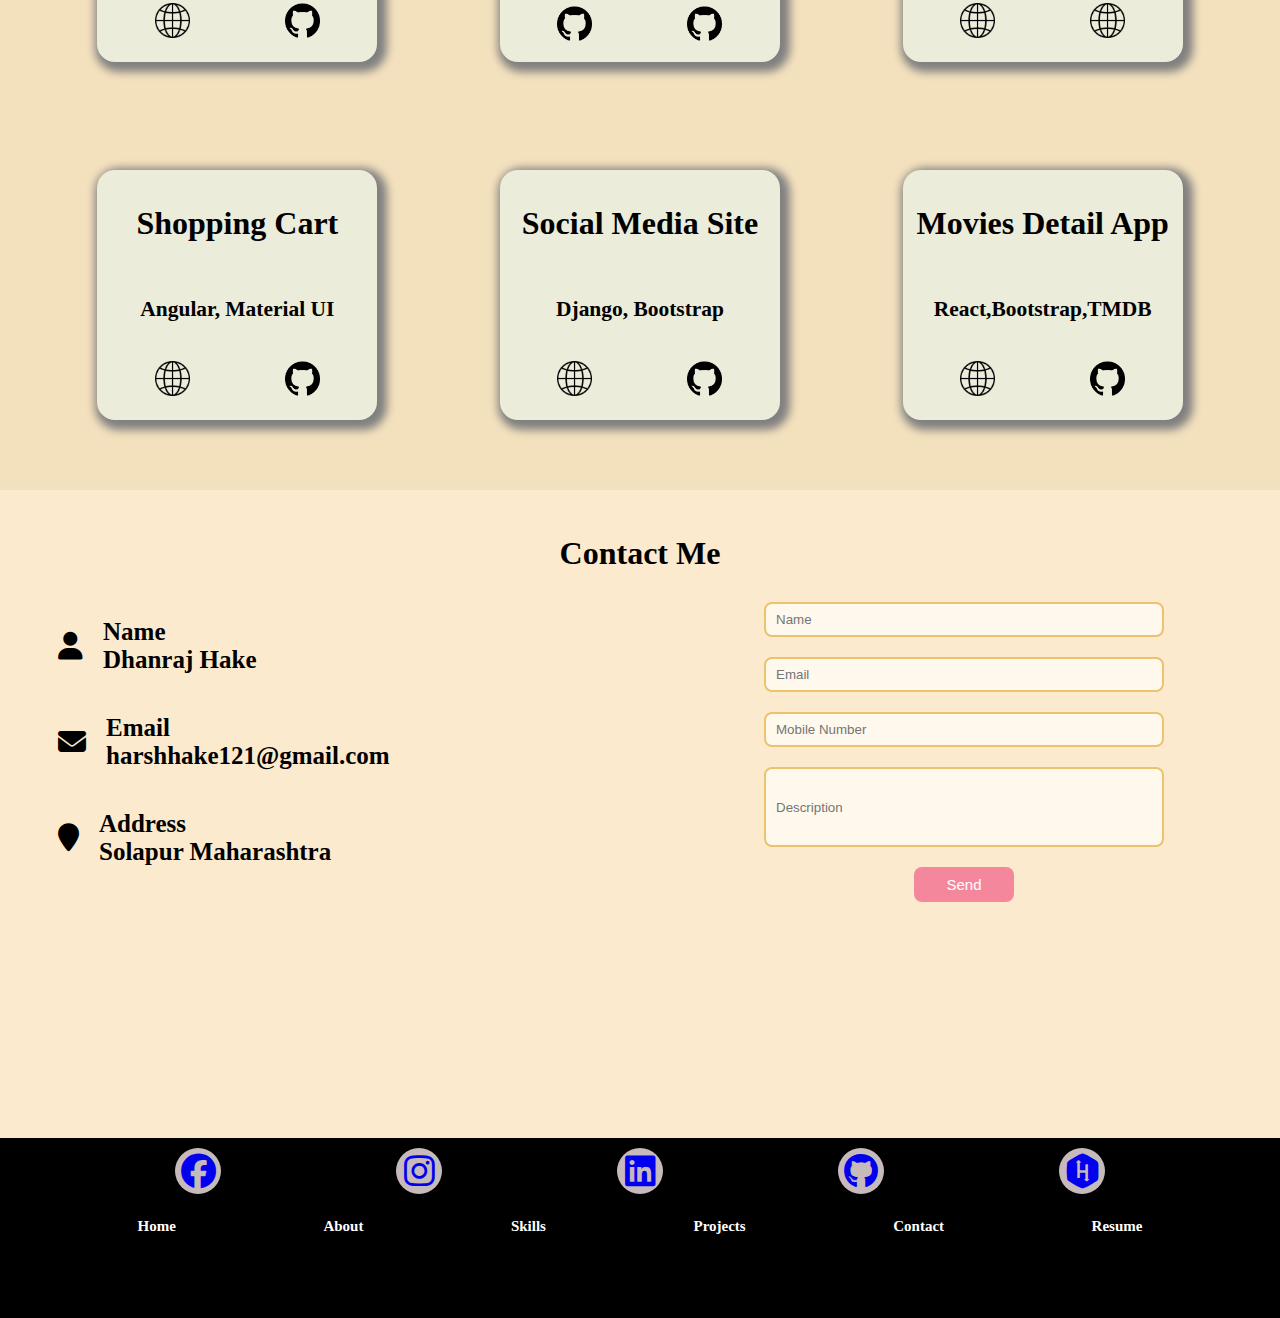
==== commit 6256809e: "Initial Commit" ====
--- a/index.html
+++ b/index.html
@@ -414,18 +414,18 @@
                 </div>
                 <div class="right">
                     <div class="form">
-                        <form action="#">
+                        <form id="contactForm">
                             <div class="name">
                                 <input type="text" name="name" id="name" placeholder="Name">
                             </div>
                             <div class="email">
-                                <input type="email" name="name" id="email" placeholder="Email">
+                                <input type="email" name="email" id="email" placeholder="Email">
                             </div>
                             <div class="phone">
-                                <input type="number" name="name" id="phone" placeholder="Mobile Number">
+                                <input type="number" name="phone" id="phone" placeholder="Mobile Number">
                             </div>
                             <div class="desc">
-                                <input type="text" class="description" name="name" id="desc" placeholder="Description">
+                                <input type="text" class="description" name="desc" id="desc" placeholder="Description">
                             </div>
                             <div class="button">
                                 <button type="submit">Send</button>
@@ -502,6 +502,9 @@
         </footer>
     </section>
 
+    <div class="modal" id="modal">
+        <p id="modalmessage">Your Contact form Send to Dhanraj</p>
+    </div>
 
     <script src="js/index.js"></script>
 </body>
--- a/css/style.css
+++ b/css/style.css
@@ -343,7 +343,7 @@
     height: 250px;
     padding:10px 10px ;
     margin: 25px 10px;
-    border-radius: 10px;
+    border-radius: 18px;
     box-shadow: 4px 4px 8px 6px grey;
     display: flex;
     flex-direction: column;
@@ -511,6 +511,33 @@
 }
 
 
+.modal{
+    display: none;
+    position: fixed;
+    width: 100vw;
+    height: 20px;
+    height: 40px;
+    color: white;
+    top: 57px;
+    right: 0;
+    z-index: 10000;
+    background: transparent;
+}
+
+.modal p{
+    width: 100%;
+    padding: 8px;
+    color: black;
+    background-color: #d1e7dd;
+    height: 40px;
+    width: 40%;
+    border-radius: 10px;
+    margin: 0 auto;
+    text-align: center;
+    font-size: 20px;
+}
+
+
 
 @media (max-width:1000px){
     
@@ -664,4 +691,9 @@
         font-size: 40px;
     }
    
-}
+    .modal p{
+        width: 80%;
+        font-size: 16px;
+    }
+
+}
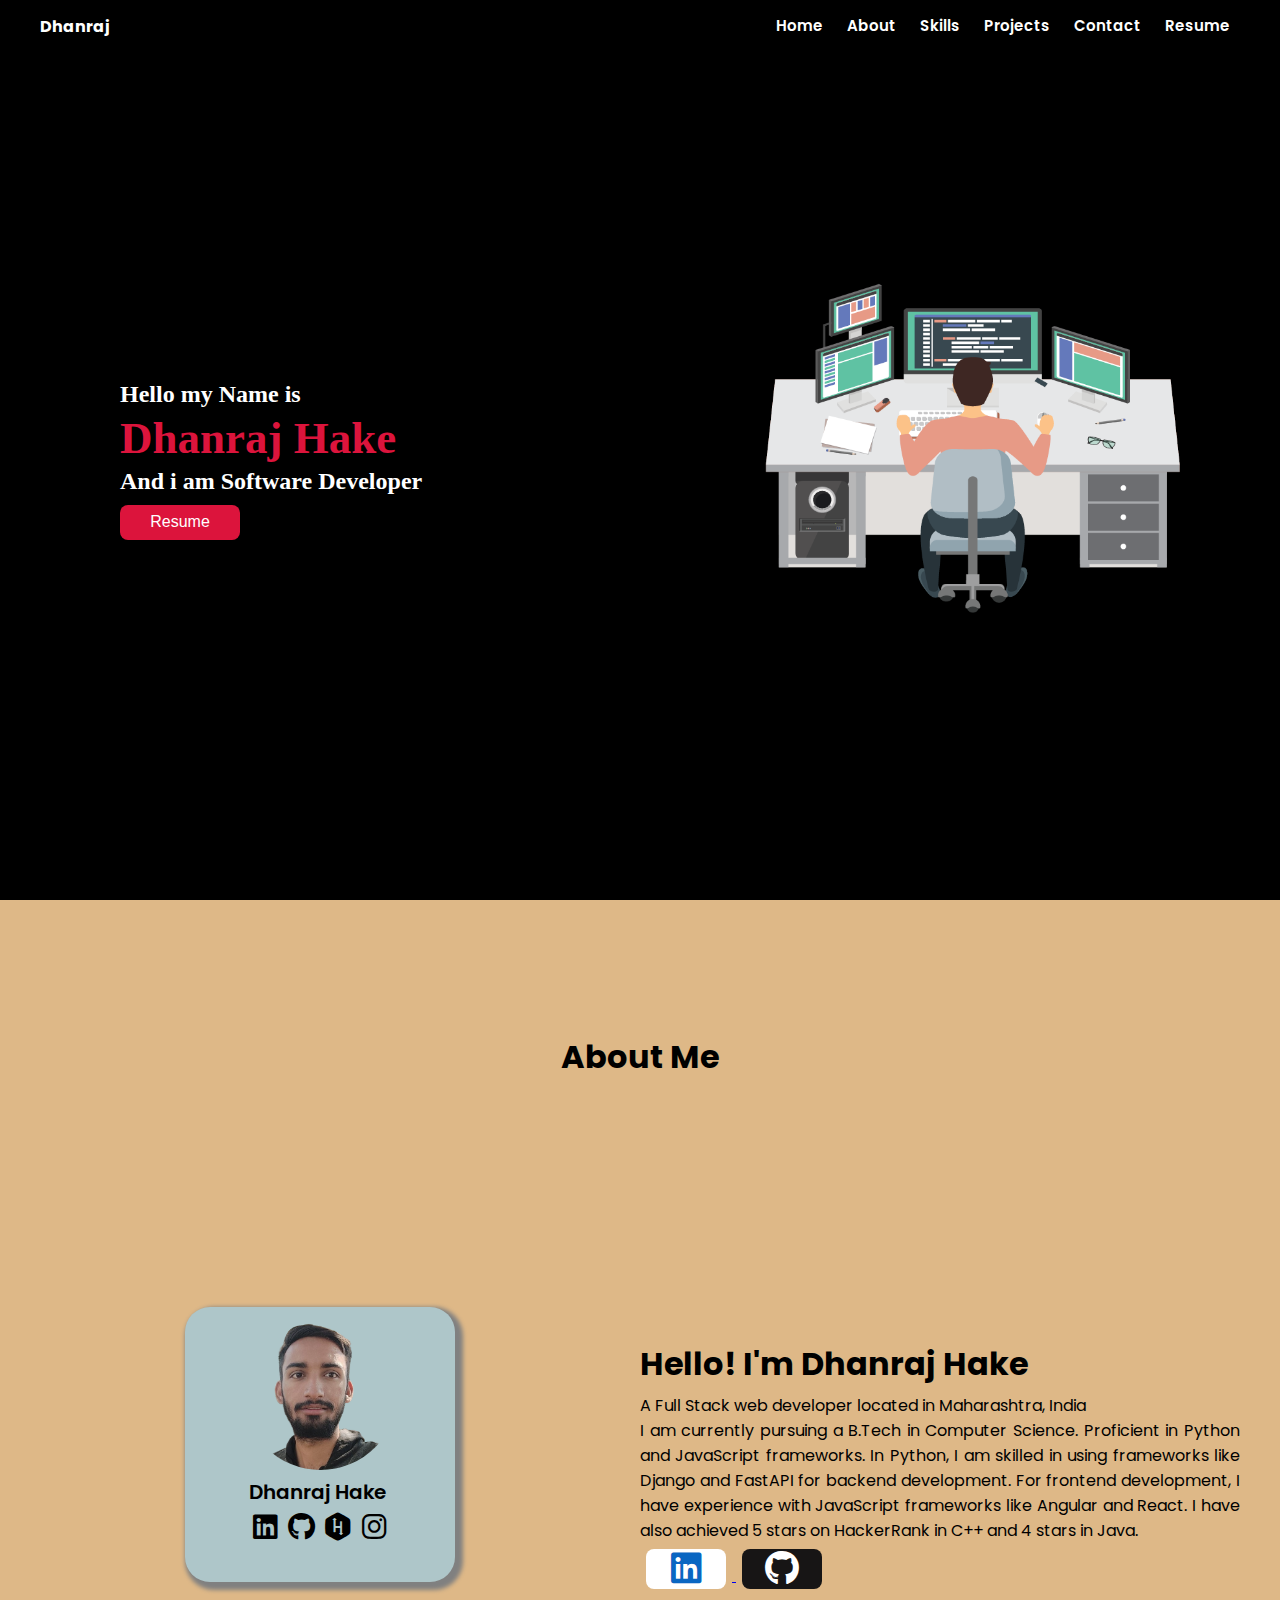
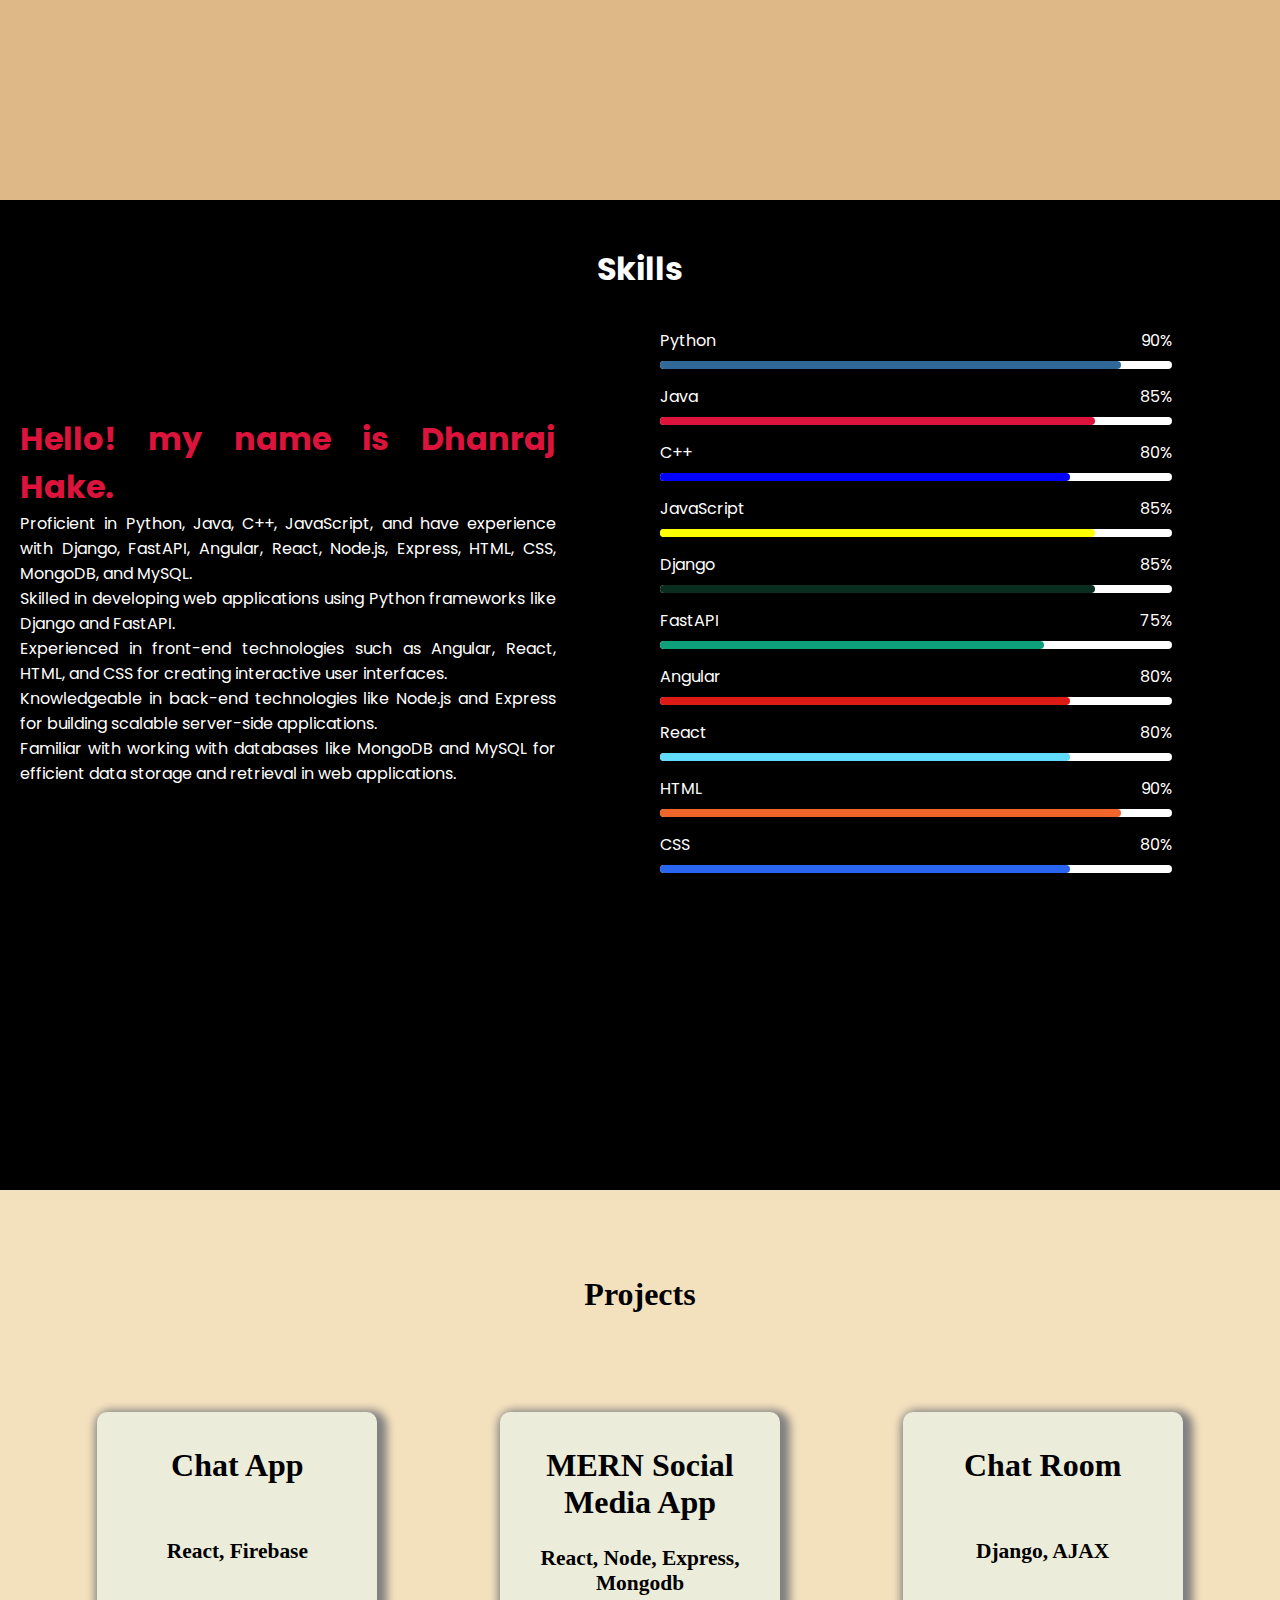
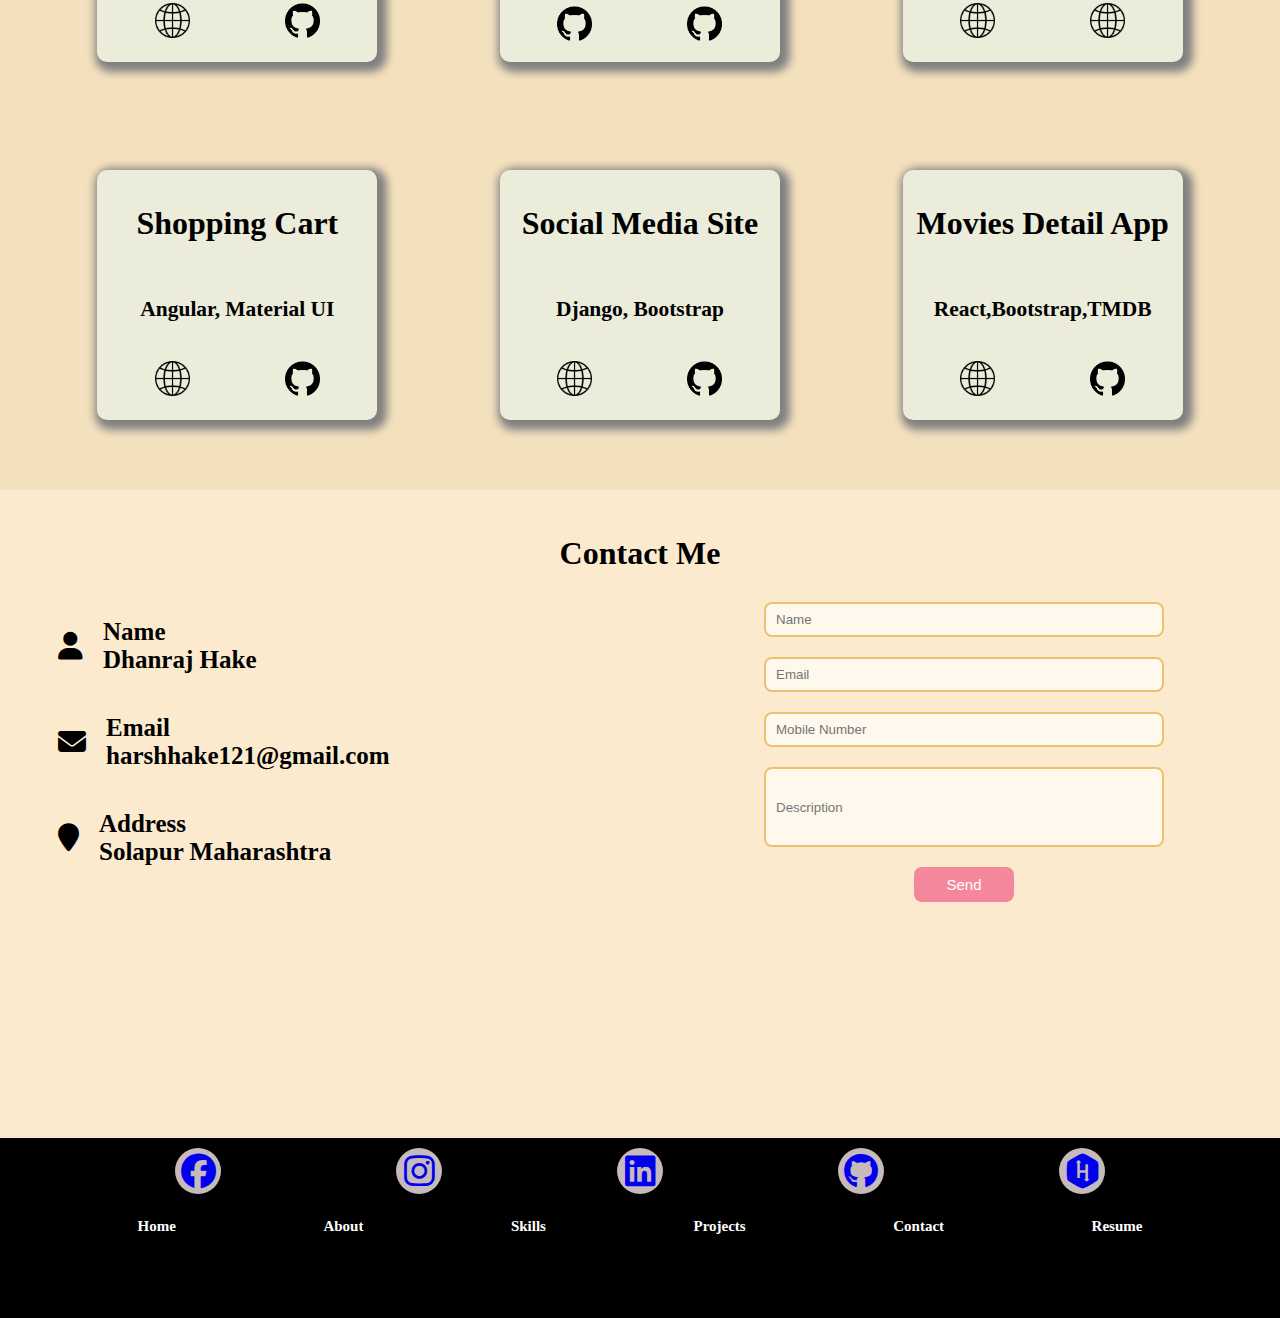
==== commit 3dcfff9d: "Making Portfolio Website SEO Friendly" ====
--- a/index.html
+++ b/index.html
@@ -5,9 +5,12 @@
     <meta charset="UTF-8">
     <meta http-equiv="X-UA-Compatible" content="IE=edge">
     <meta name="viewport" content="width=device-width, initial-scale=1.0">
+    <meta name="description" content="I am a Full Stack web developer skilled in Python, JavaScript, Django, and more. Contact me for software development projects.">
+    <meta name="description" content="dhanraj hake web developer harsh hake ">
     <link rel="stylesheet" href="https://cdnjs.cloudflare.com/ajax/libs/font-awesome/6.2.1/css/all.min.css">
     <link rel="stylesheet" href="css/style.css">
-    <title>Dhanraj</title>
+    <title>Dhanraj Hake | Software Developer</title>
+    <link rel="favicon icon" src="images/favicon.ico" type="image/x-icon">
 </head>
 
 <body>
@@ -60,7 +63,7 @@
                 <div class="left">
                     <div class="card">
                         <div class="image">
-                            <img src="images/profile.png" alt="">
+                            <img src="images/profile.png"  alt="Profile picture of Dhanraj Hake">
                             <span>Dhanraj Hake</span>
                             <div class="icons flex">
 
@@ -76,28 +79,25 @@
                                 <a href="https://www.instagram.com/dhanrajhake2580/" target="_blank">
                                     <i class="card-icon fa-brands fa-instagram"></i>
                                 </a>
-                                
+
                             </div>
                         </div>
                     </div>
                 </div>
                 <div class="right">
-                    <h1>Hello! my name is Dhanraj Hake.</h1>
+                    <h1>Hello! I'm Dhanraj Hake</h1>
                     <div>
                         <p>
-                            I am Full Stack web developer located in Maharashtra India.</p>
+                            A Full Stack web developer located in Maharashtra, India</p>
                         <p>
-
-                            My interest in web development, started in 2020.
-                            currently pursuing in B.Tech Computer Science.
-                            I have 5 stars on HackerRank in C++ and 4 stars in Java
+                            I am currently pursuing a B.Tech in Computer Science. Proficient in Python and JavaScript frameworks. In Python, I am skilled in using frameworks like Django and FastAPI for backend development. For frontend development, I have experience with JavaScript frameworks like Angular and React. I have also achieved 5 stars on HackerRank in C++ and 4 stars in Java.
                         </p>
                         <a href="https://in.linkedin.com/in/dhanraj-hake" target="_blank">
                             <button class="about-social-button linkedin">
                                 <i class="fa-brands fa-linkedin"></i>
                             </button>
                         </a>
-                        
+
                         <a href="https://github.com/dhanraj-hake/" target="_blank">
                             <button class="about-social-button git">
                                 <i class="fa-brands fa-github"></i>
@@ -119,15 +119,36 @@
                 <div class="left flex">
 
                     <div>
-                        
+
                         <h1 class="color-crimson">Hello! my name is Dhanraj Hake.</h1>
 
 
-                        <p>
-                            I am Full Stack web developer located in Maharashtra India.
-
-                            My interest in web development, started in 2020. currently pursuing in B.Tech Computer
-                            Science. I have 5 stars on HackerRank in C++ and 4 stars in Java</p>
+                        <p class="skill-desc">
+                            <p>
+
+                                Proficient in Python, Java, C++, JavaScript, and have experience with Django, FastAPI,
+                                Angular, React, Node.js, Express, HTML, CSS, MongoDB, and MySQL.
+                            </p>
+                            <p>
+
+                                Skilled in developing web applications using Python frameworks like Django and FastAPI.
+                            </p>
+                            <p>
+
+                                Experienced in front-end technologies such as Angular, React, HTML, and CSS for creating
+                                interactive user interfaces.
+                            </p>
+                            <p>
+
+                                Knowledgeable in back-end technologies like Node.js and Express for building scalable
+                                server-side applications.
+                            </p>
+                            <p>
+
+                                Familiar with working with databases like MongoDB and MySQL for efficient data storage and
+                                retrieval in web applications.
+                            </p>
+                            </p>
                     </div>
                 </div>
                 <div class="right">
@@ -175,6 +196,13 @@
                             </div>
                             <div class="bars"></div>
                         </div>
+                        <div class="fastapi skilldiv">
+                            <div class="fastapi flex skill-bar-title">
+                                <span>FastAPI</span>
+                                <span>75%</span>
+                            </div>
+                            <div class="bars"></div>
+                        </div>
 
                         <div class="angular skilldiv">
                             <div class="angular flex skill-bar-title">
@@ -222,8 +250,9 @@
 
         <div class="projects flex justify-around">
             <h1 class="title project-heading">Projects</h1>
+
+                <div class="card">
             
-            <div class="card">
                 <div class="title">
                     <h4>Chat App</h4>
                 </div>
@@ -414,18 +443,18 @@
                 </div>
                 <div class="right">
                     <div class="form">
-                        <form id="contactForm">
+                        <form action="#">
                             <div class="name">
                                 <input type="text" name="name" id="name" placeholder="Name">
                             </div>
                             <div class="email">
-                                <input type="email" name="email" id="email" placeholder="Email">
+                                <input type="email" name="name" id="email" placeholder="Email">
                             </div>
                             <div class="phone">
-                                <input type="number" name="phone" id="phone" placeholder="Mobile Number">
+                                <input type="number" name="name" id="phone" placeholder="Mobile Number">
                             </div>
                             <div class="desc">
-                                <input type="text" class="description" name="desc" id="desc" placeholder="Description">
+                                <input type="text" class="description" name="name" id="desc" placeholder="Description">
                             </div>
                             <div class="button">
                                 <button type="submit">Send</button>
@@ -449,7 +478,7 @@
                             </span>
                         </div>
                     </a>
-                
+
                     <a href="https://www.instagram.com/dhanrajhake2580/" target="_blank">
 
                         <div class="icon insta">
@@ -488,7 +517,7 @@
 
                 </div>
 
-                <div >
+                <div>
                     <ul class="footer-nav flex justify-evenly">
                         <li><a class="link" href="#home">Home</a></li>
                         <li><a class="link" href="#about">About</a></li>
@@ -502,9 +531,6 @@
         </footer>
     </section>
 
-    <div class="modal" id="modal">
-        <p id="modalmessage">Your Contact form Send to Dhanraj</p>
-    </div>
 
     <script src="js/index.js"></script>
 </body>
--- a/css/style.css
+++ b/css/style.css
@@ -238,8 +238,6 @@
     padding: 20px;
     text-align: justify;
     width: 45%;
-    height: 45vh;
-
 }
 .skills .right{
     padding: 80px;
@@ -299,6 +297,11 @@
     background-color: #092e20;
 }
 
+.skills .fastapi .bars::before{
+    width: 75%;
+    background-color: rgb(13, 160, 123);
+}
+
 .skills .angular .bars::before{
     width: 80%;
     background-color: #dd1b16;
@@ -343,7 +346,7 @@
     height: 250px;
     padding:10px 10px ;
     margin: 25px 10px;
-    border-radius: 18px;
+    border-radius: 10px;
     box-shadow: 4px 4px 8px 6px grey;
     display: flex;
     flex-direction: column;
@@ -510,33 +513,11 @@
     background-color: white;
 }
 
-
-.modal{
-    display: none;
-    position: fixed;
-    width: 100vw;
-    height: 20px;
-    height: 40px;
-    color: white;
-    top: 57px;
-    right: 0;
-    z-index: 10000;
-    background: transparent;
-}
-
-.modal p{
-    width: 100%;
-    padding: 8px;
-    color: black;
-    background-color: #d1e7dd;
-    height: 40px;
-    width: 40%;
-    border-radius: 10px;
-    margin: 0 auto;
-    text-align: center;
-    font-size: 20px;
-}
-
+.skill-desc{
+    color: red;
+    background-color: yellow;
+    text-align:justify;
+}
 
 
 @media (max-width:1000px){
@@ -691,9 +672,4 @@
         font-size: 40px;
     }
    
-    .modal p{
-        width: 80%;
-        font-size: 16px;
-    }
-
-}
+}
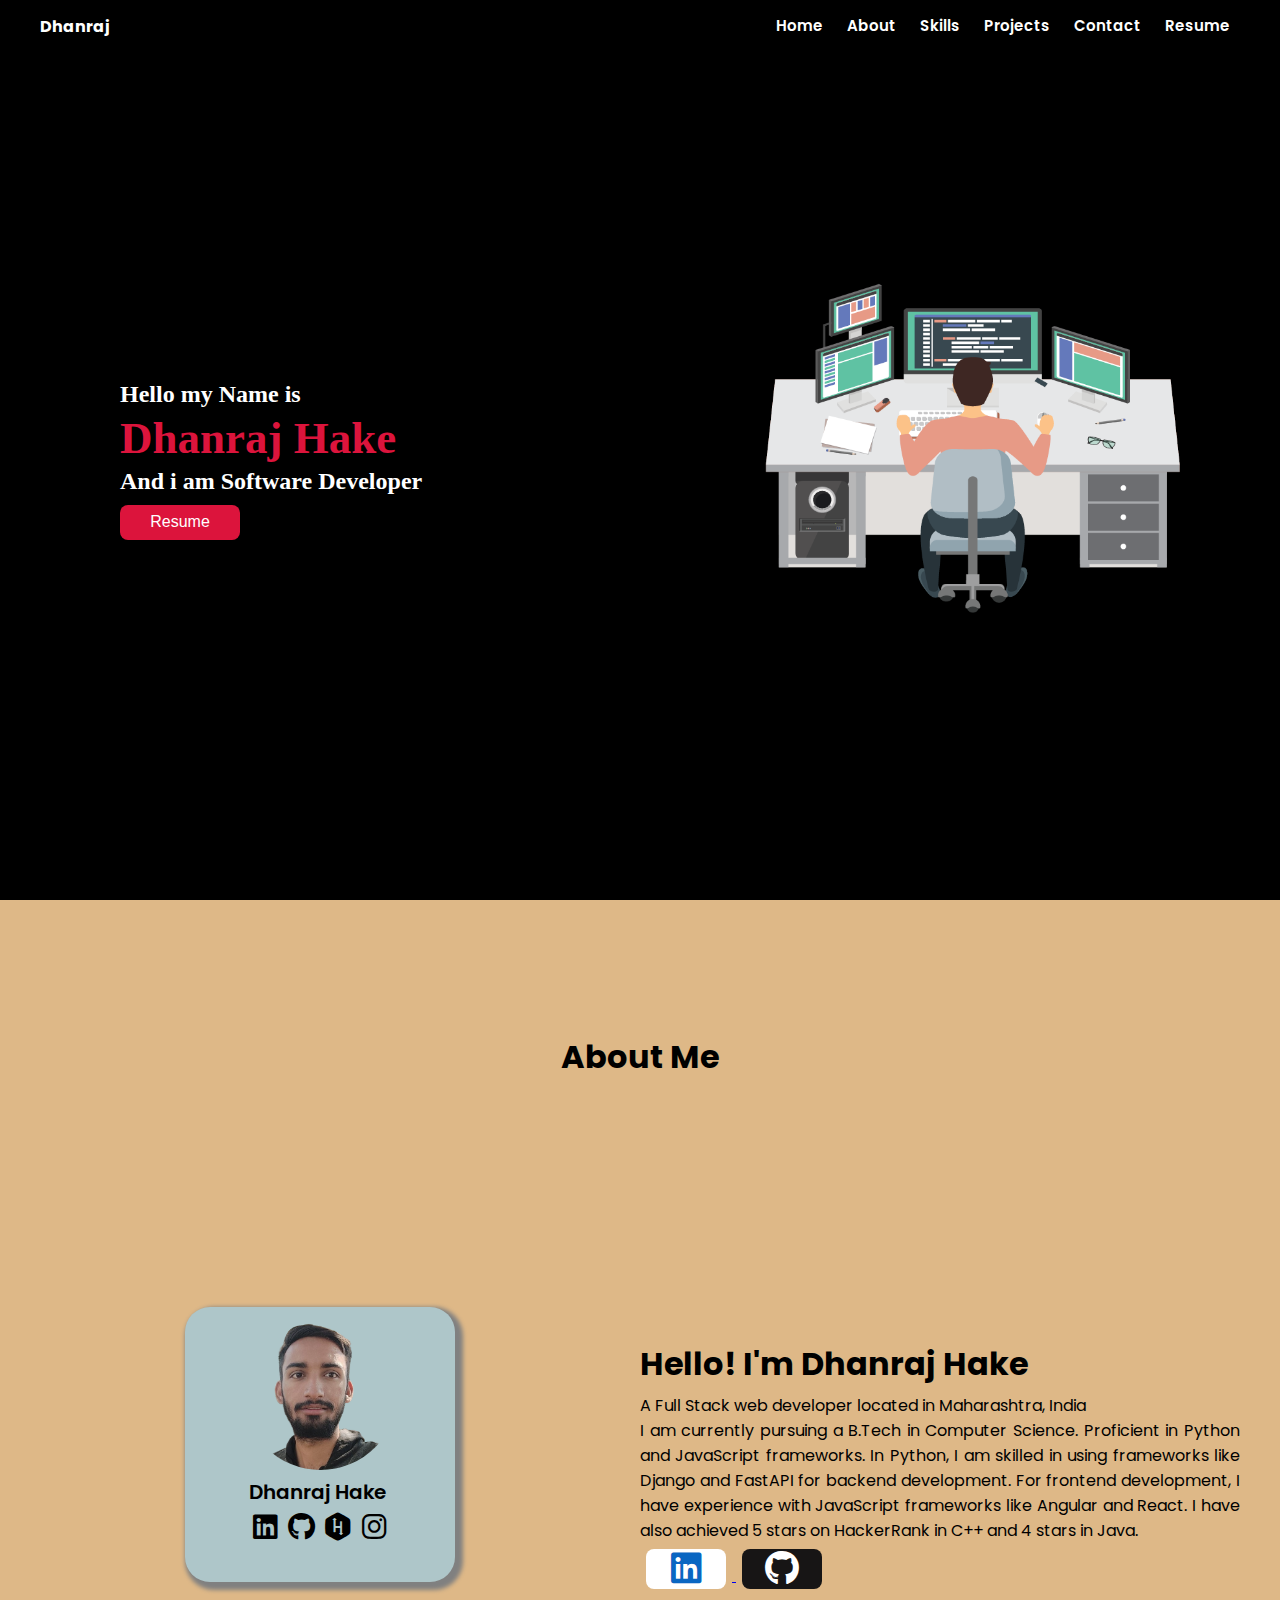
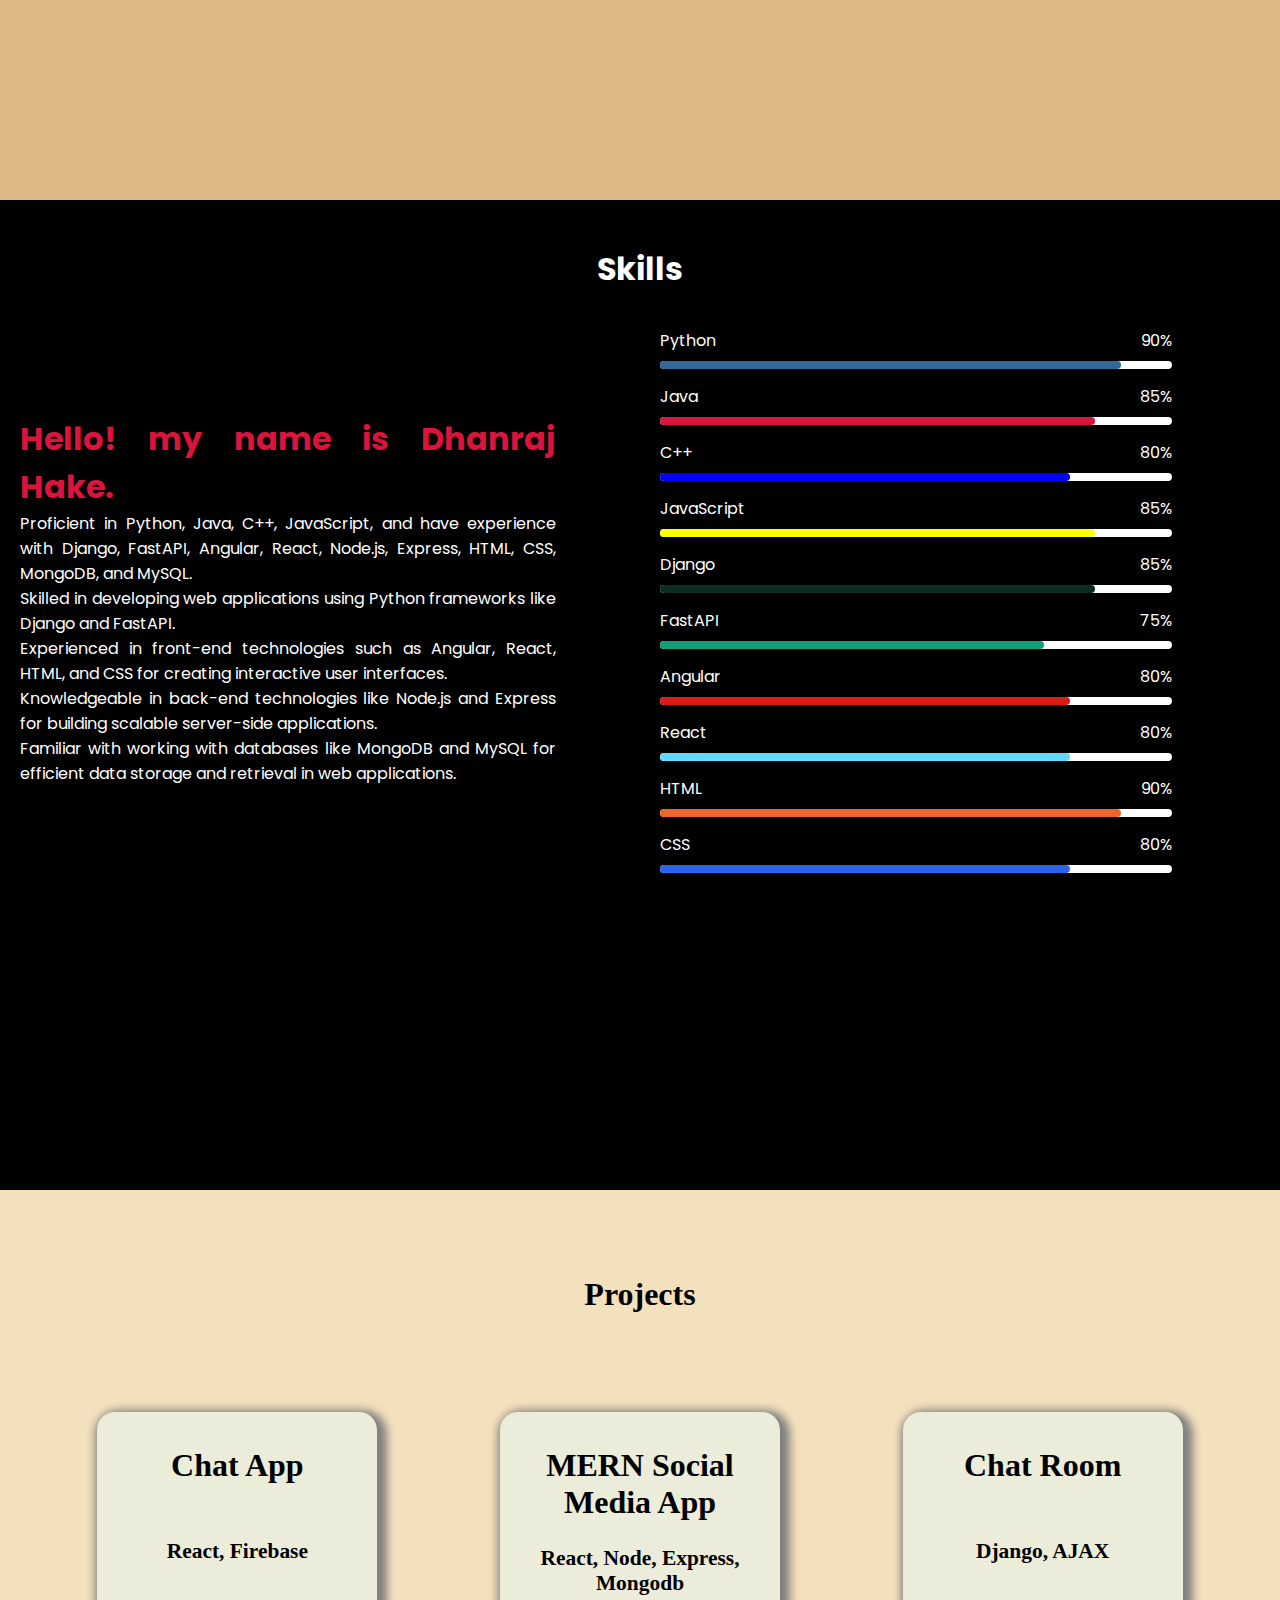
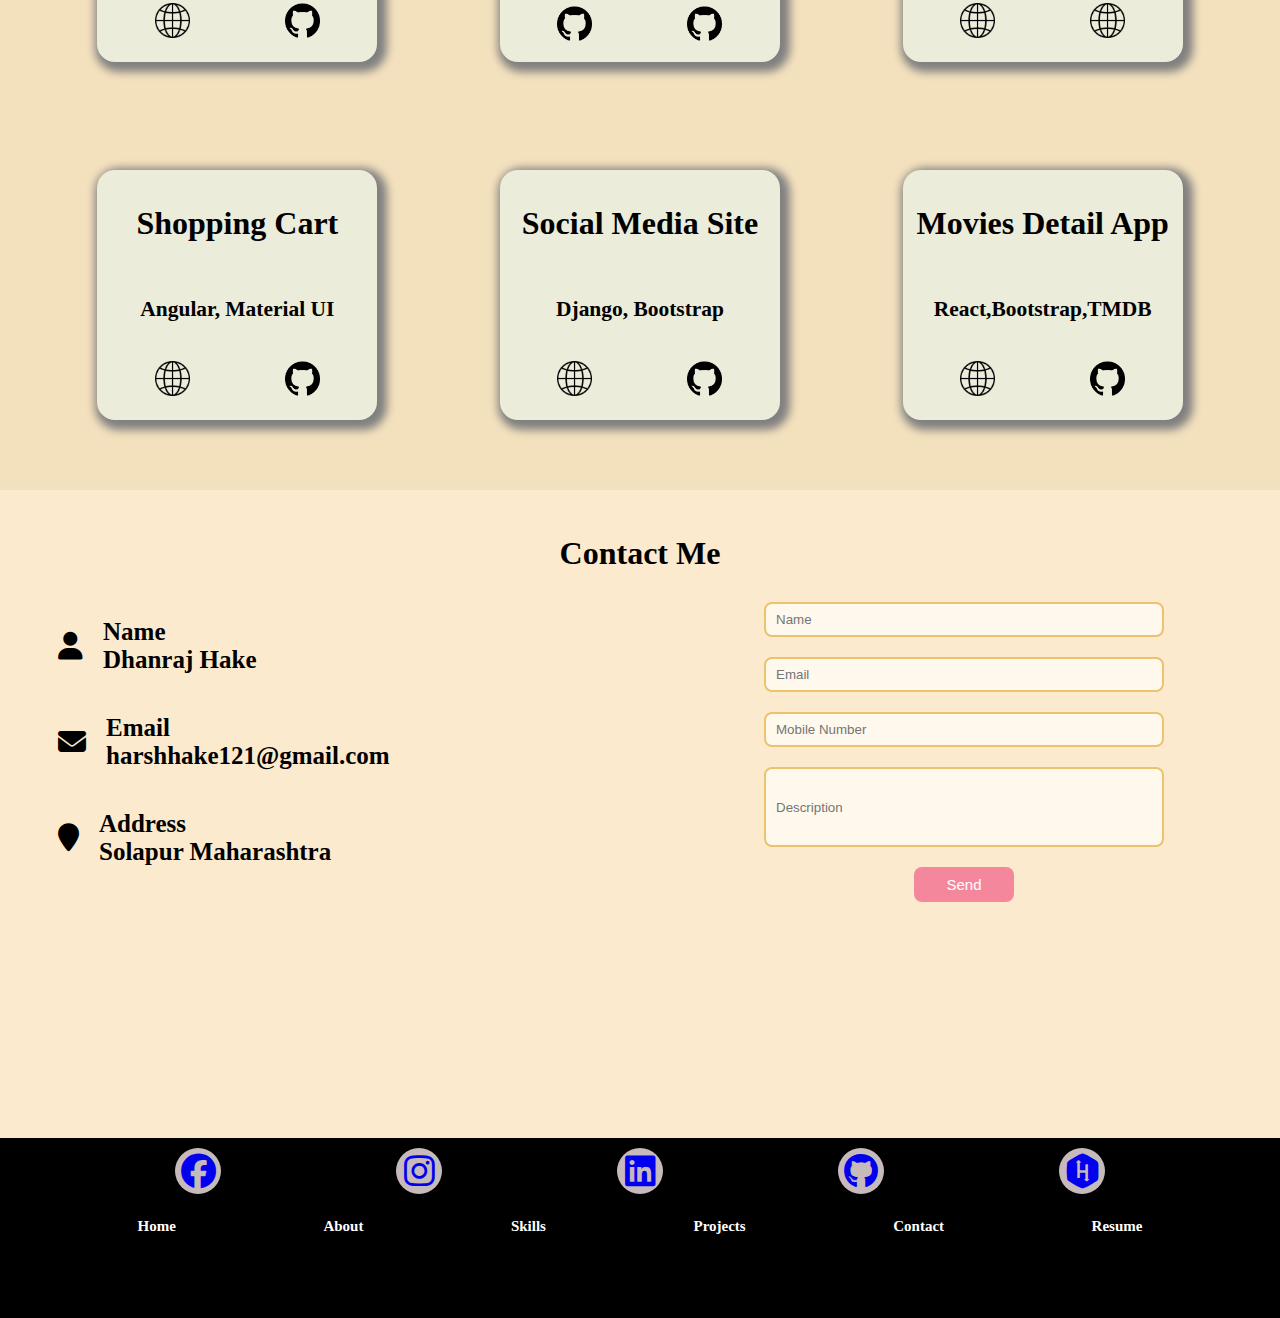
==== commit 7a989584: "Making portfolio website SEO friendly" ====
--- a/index.html
+++ b/index.html
@@ -4,6 +4,7 @@
 <head>
     <meta charset="UTF-8">
     <meta http-equiv="X-UA-Compatible" content="IE=edge">
+    <meta http-equiv="Content-Security-Policy" content="upgrade-insecure-requests">
     <meta name="viewport" content="width=device-width, initial-scale=1.0">
     <meta name="description" content="I am a Full Stack web developer skilled in Python, JavaScript, Django, and more. Contact me for software development projects.">
     <meta name="description" content="dhanraj hake web developer harsh hake ">
@@ -443,18 +444,18 @@
                 </div>
                 <div class="right">
                     <div class="form">
-                        <form action="#">
+                        <form id="contactForm">
                             <div class="name">
-                                <input type="text" name="name" id="name" placeholder="Name">
+                                <input required type="text" name="name" id="name" placeholder="Name">
                             </div>
                             <div class="email">
-                                <input type="email" name="name" id="email" placeholder="Email">
+                                <input required type="email" name="email" id="email" placeholder="Email">
                             </div>
                             <div class="phone">
-                                <input type="number" name="name" id="phone" placeholder="Mobile Number">
+                                <input required type="number" name="phone" id="phone" placeholder="Mobile Number">
                             </div>
                             <div class="desc">
-                                <input type="text" class="description" name="name" id="desc" placeholder="Description">
+                                <input required type="text" class="description" name="desc" id="desc" placeholder="Description">
                             </div>
                             <div class="button">
                                 <button type="submit">Send</button>
@@ -531,6 +532,9 @@
         </footer>
     </section>
 
+    <div class="modal" id="modal">
+        <p id="modalmessage">Your Contact form Send to Dhanraj</p>
+    </div>
 
     <script src="js/index.js"></script>
 </body>
--- a/css/style.css
+++ b/css/style.css
@@ -346,7 +346,7 @@
     height: 250px;
     padding:10px 10px ;
     margin: 25px 10px;
-    border-radius: 10px;
+    border-radius: 18px;
     box-shadow: 4px 4px 8px 6px grey;
     display: flex;
     flex-direction: column;
@@ -519,6 +519,33 @@
     text-align:justify;
 }
 
+.modal{
+    display: none;
+    position: fixed;
+    width: 100vw;
+    height: 20px;
+    height: 40px;
+    color: white;
+    top: 57px;
+    right: 0;
+    z-index: 10000;
+    background: transparent;
+}
+
+.modal p{
+    width: 100%;
+    padding: 8px;
+    color: black;
+    background-color: #d1e7dd;
+    height: 40px;
+    width: 40%;
+    border-radius: 10px;
+    margin: 0 auto;
+    text-align: center;
+    font-size: 20px;
+}
+
+
 
 @media (max-width:1000px){
     
@@ -672,4 +699,9 @@
         font-size: 40px;
     }
    
-}
+    .modal p{
+        width: 80%;
+        font-size: 16px;
+    }
+
+}
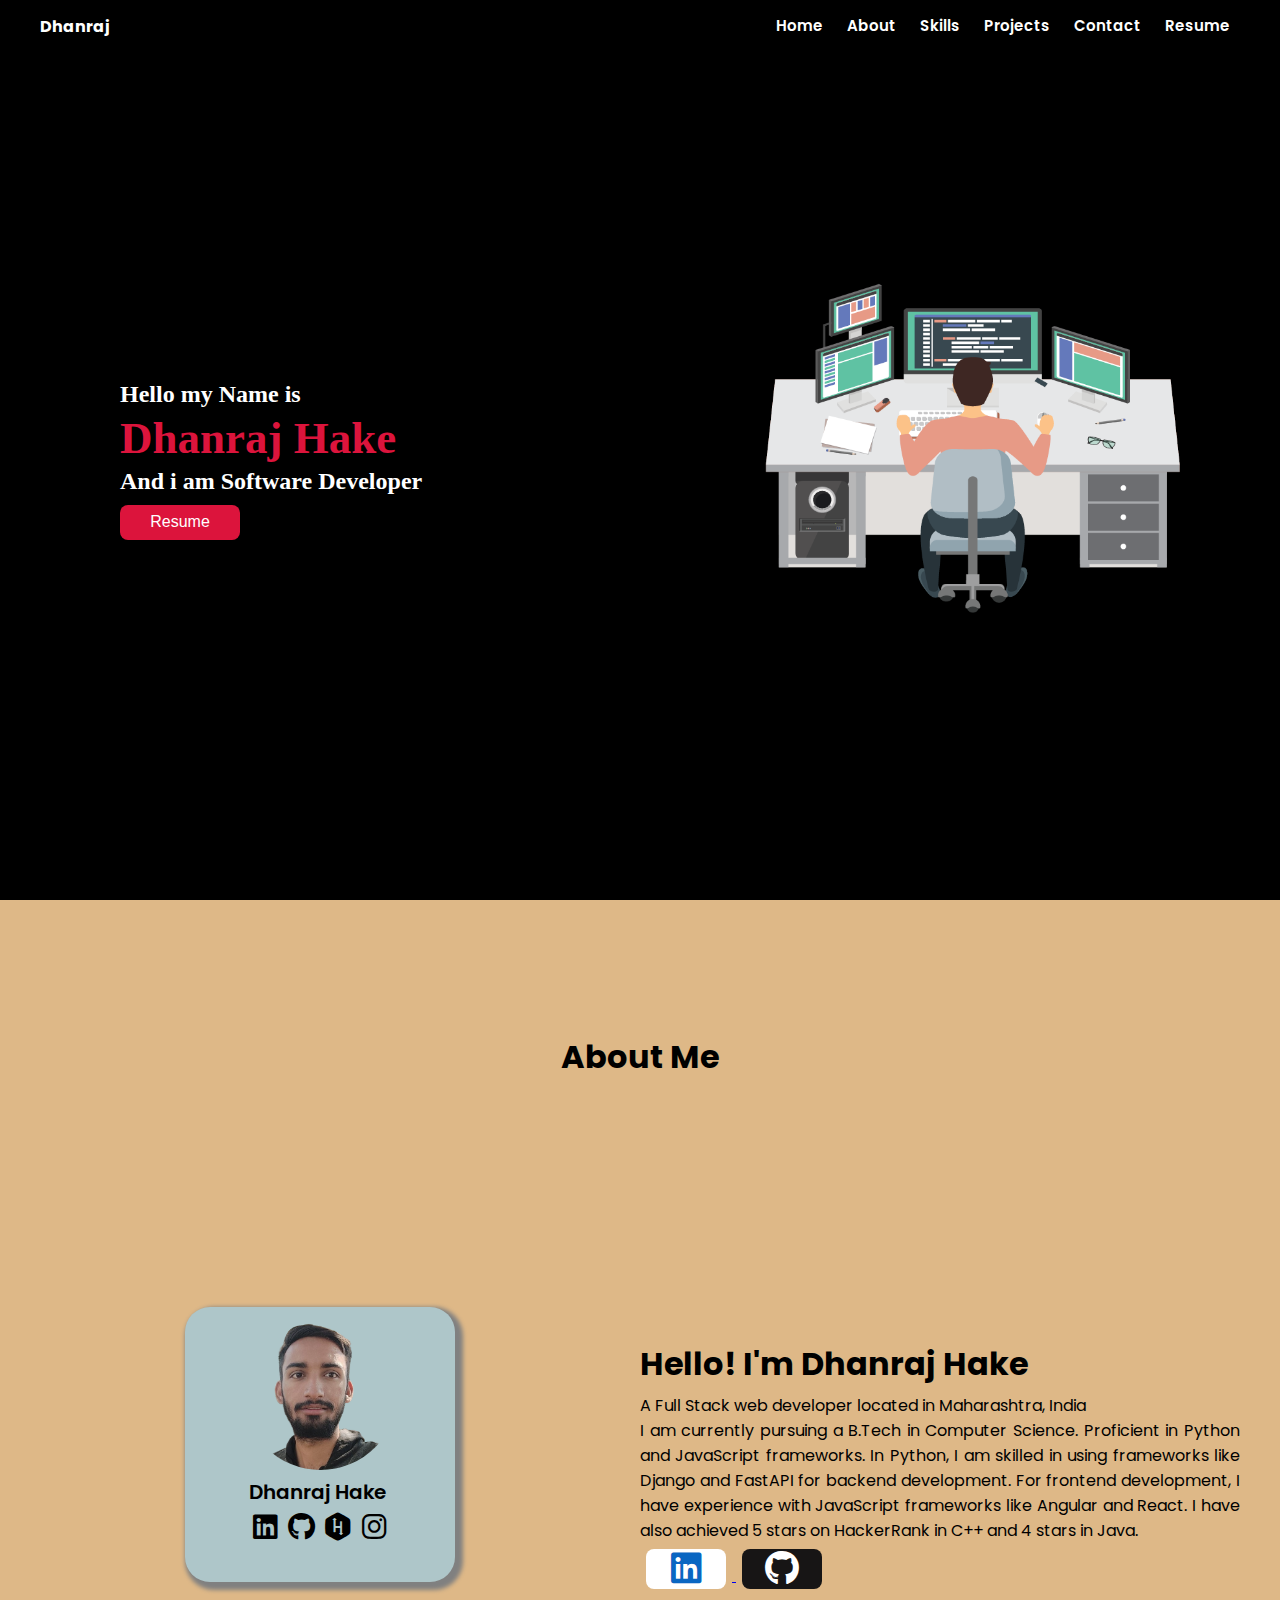
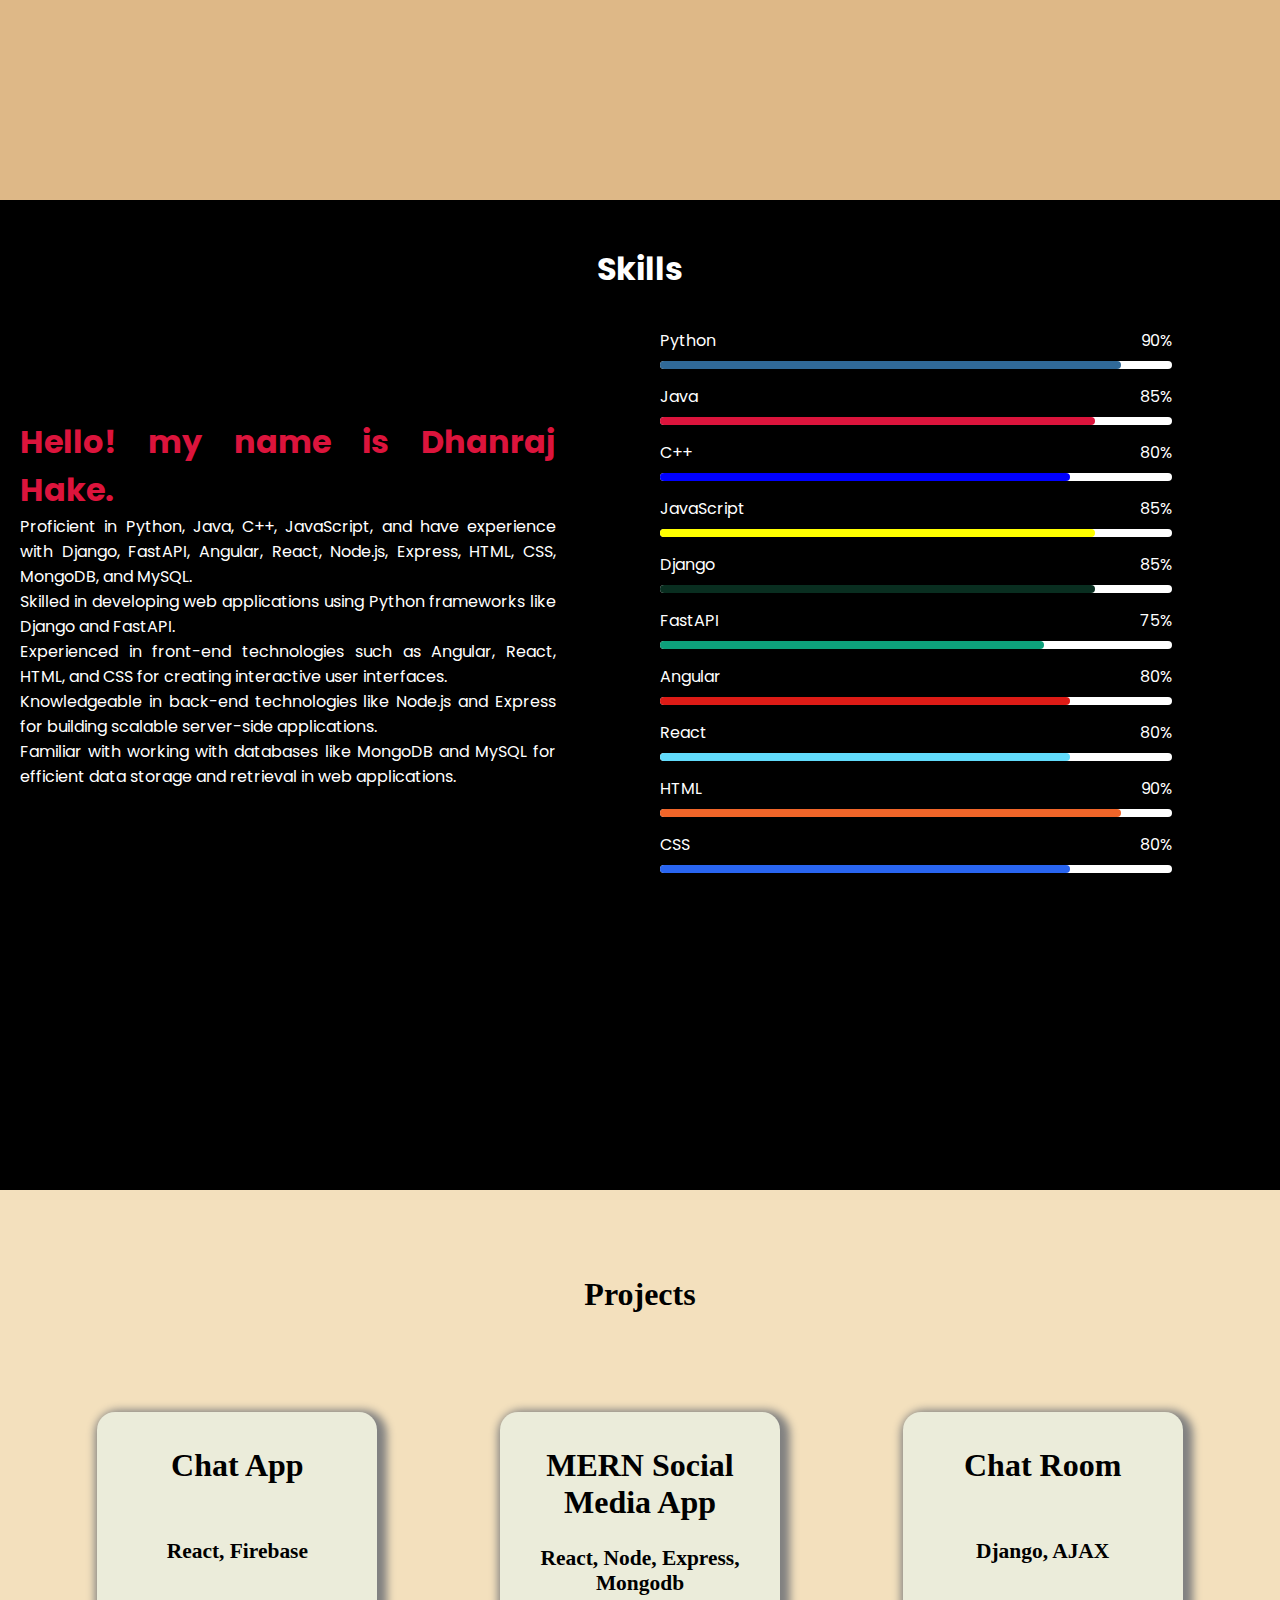
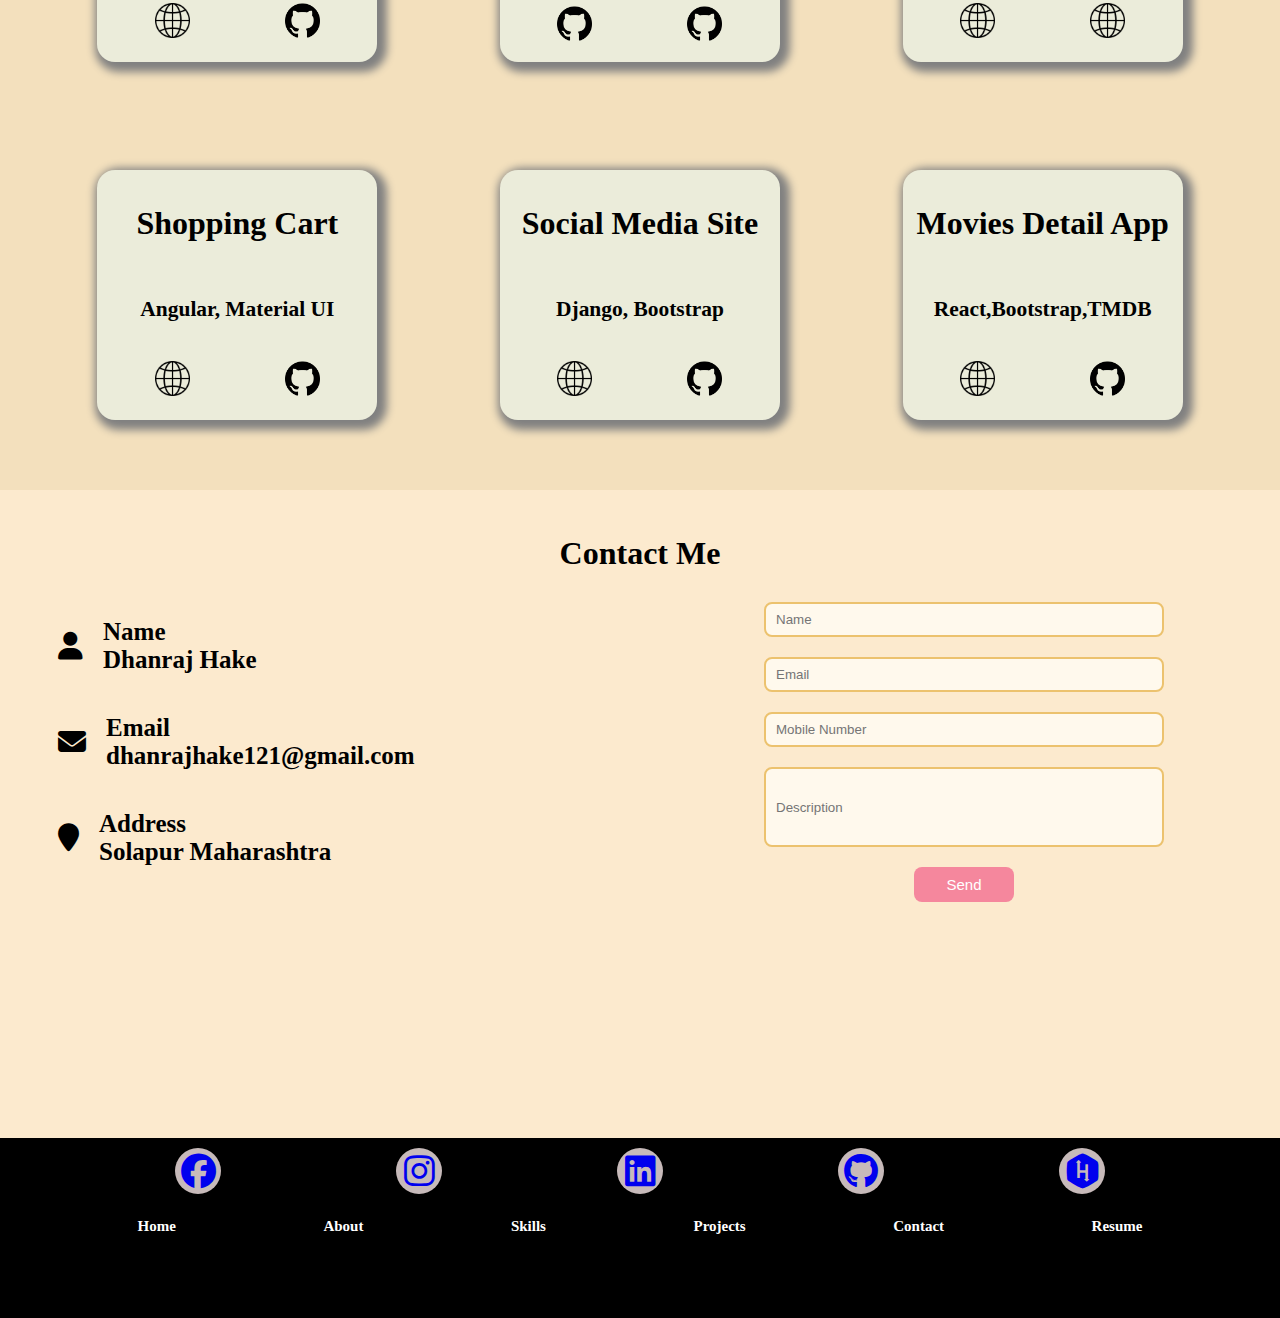
==== commit 8216d0b5: "Updating Resume" ====
--- a/index.html
+++ b/index.html
@@ -27,7 +27,7 @@
                 <li><a class="link" href="#skills">Skills</a></li>
                 <li><a class="link" href="#projects">Projects</a></li>
                 <li><a class="link" href="#contact">Contact</a></li>
-                <li><a class="link" href="">Resume</a></li>
+                <li><a class="link" href="media/dhanraj-hake-resume.pdf" target="_blank">Resume</a></li>
 
             </ul>
         </div>
@@ -43,7 +43,7 @@
                     <h2>Hello my Name is </h2>
                     <h1 class="name">Dhanraj Hake</h1>
                     <h2>And i am Software Developer</h2>
-                    <a href="media/resume.pdf" target="_blank">
+                    <a href="media/dhanraj-hake-resume.pdf" target="_blank">
                         <button class="resume-button">Resume</button>
                     </a>
                 </div>
@@ -421,7 +421,7 @@
                                 <i class="fa fa-envelope" aria-hidden="true"></i>
                                 <div class="text">
                                     <h4>Email</h4>
-                                    <h4>harshhake121@gmail.com</h4>
+                                    <h4>dhanrajhake121@gmail.com</h4>
                                 </div>
                             </div>
                         </div>
--- a/css/style.css
+++ b/css/style.css
@@ -238,6 +238,7 @@
     padding: 20px;
     text-align: justify;
     width: 45%;
+    height: 45vh;
 }
 .skills .right{
     padding: 80px;
@@ -591,7 +592,7 @@
     .skills .left{
         padding: 40px;
         width: 100%;
-        height: 45vh;
+        height: fit-content;
     }
 
     .skills .right{
